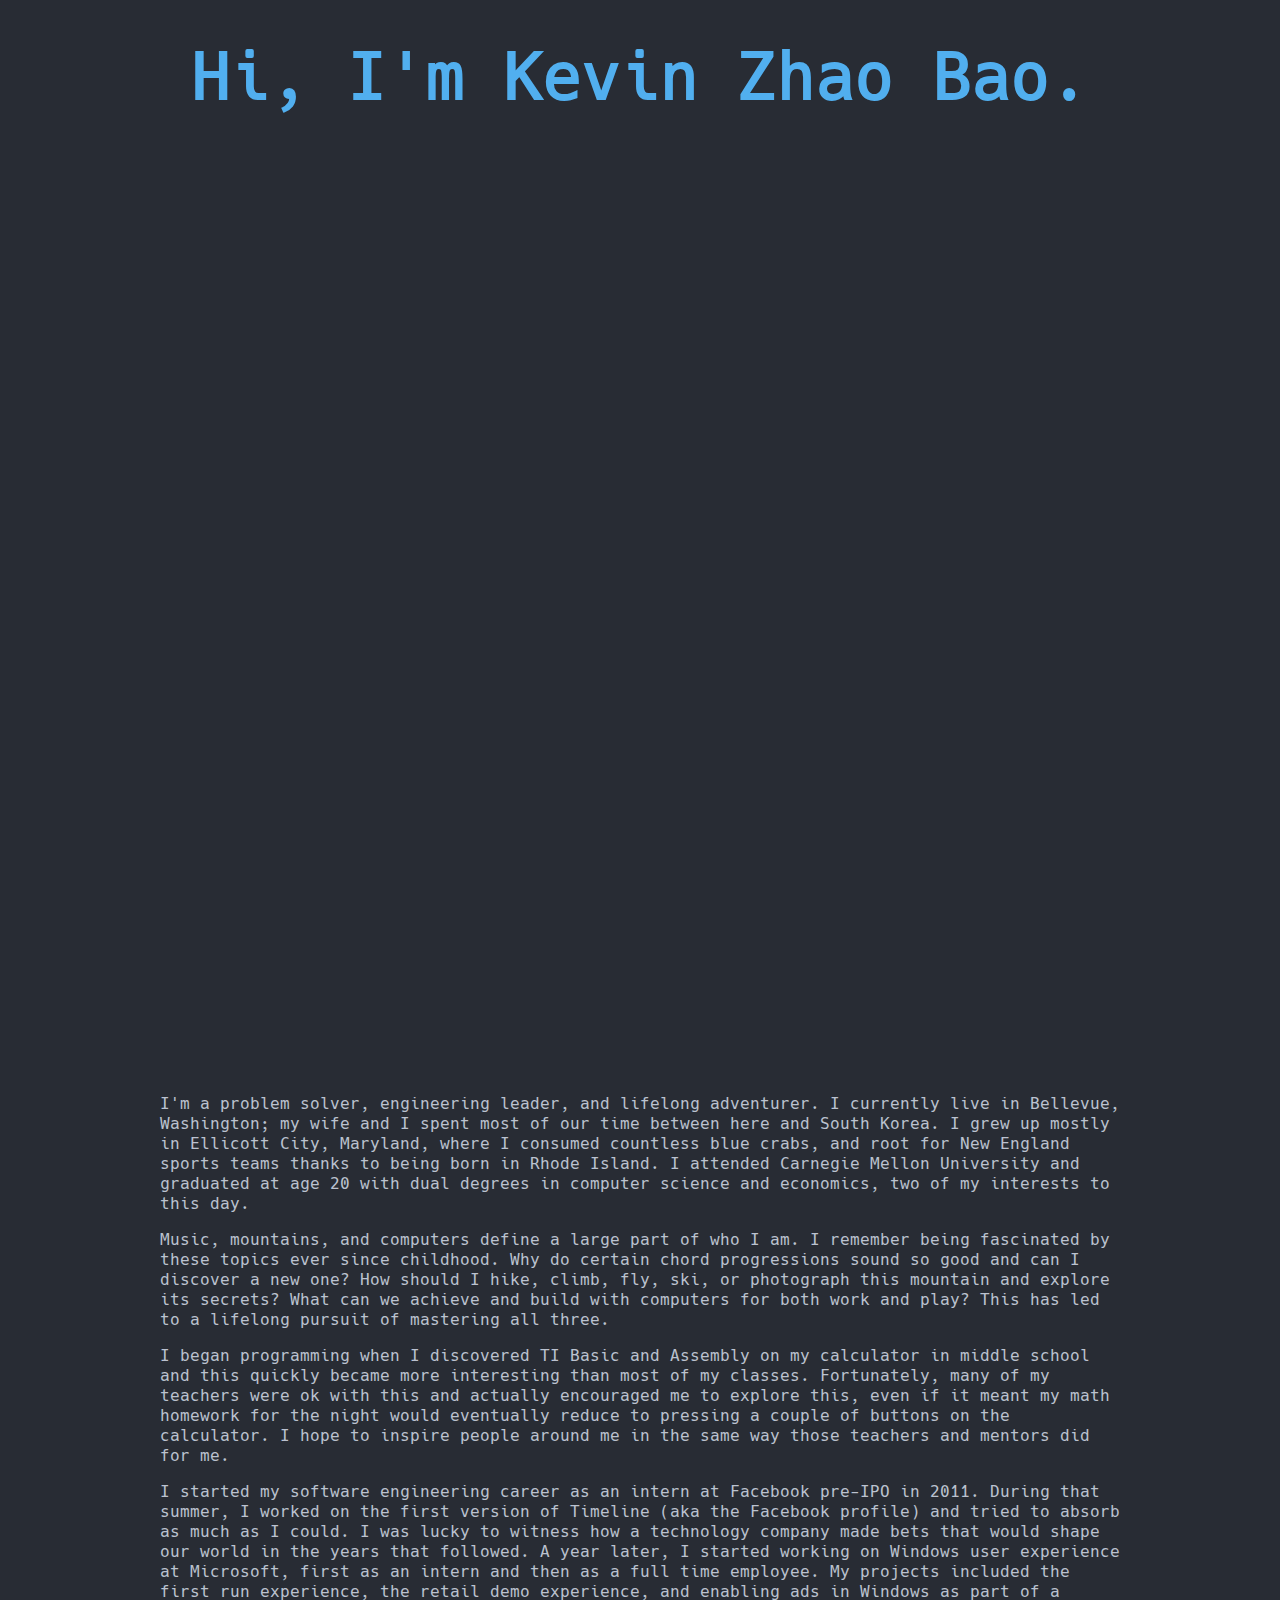
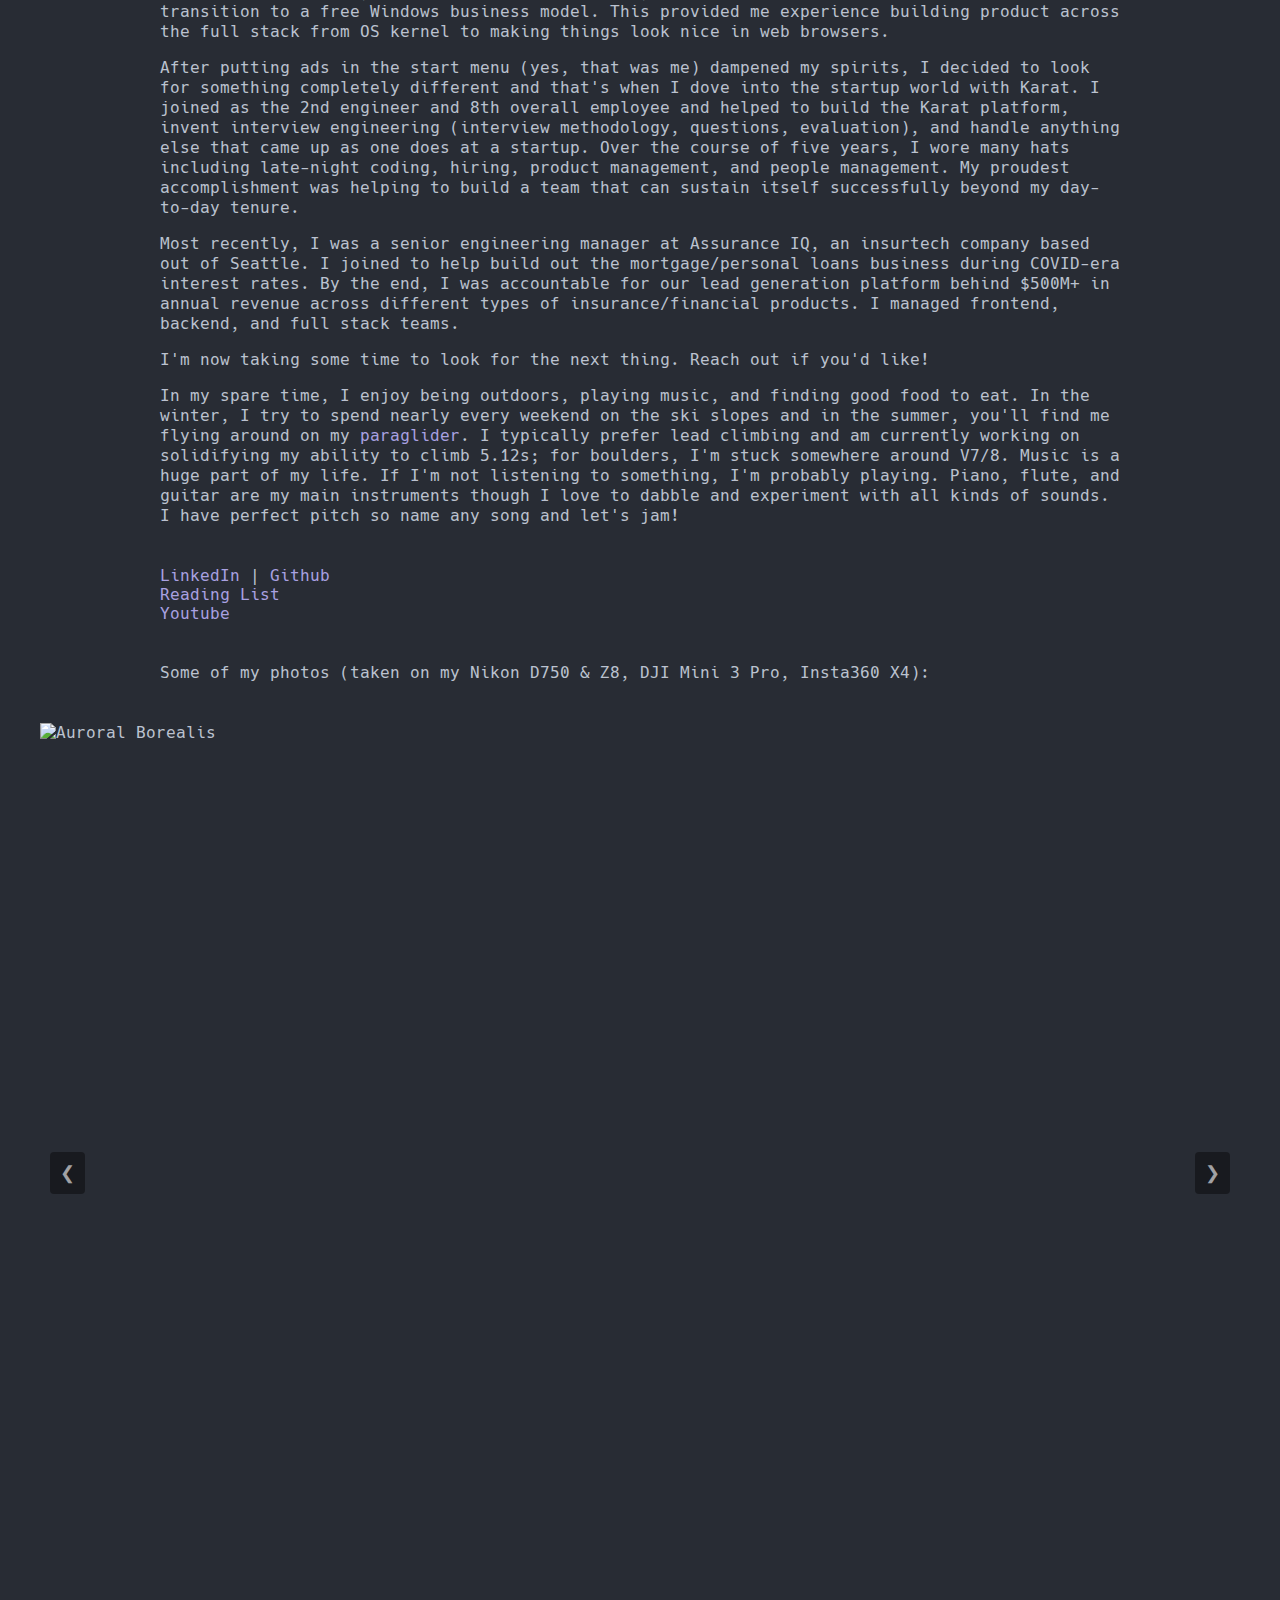
==== index.html @ e49f9e78 "Pannellum" ====
<!DOCTYPE HTML>
<html lang="en">
  <head>
    <meta charset="utf-8">
    <title>Kevin Bao</title>

    <meta name="viewport" content="width=device-width, initial-scale=1" />
    <meta name="description" content="The Internet home of Kevin Bao: Seattle-based problem solver, engineering leader, and lifelong adventurer" />

    <link rel="icon" type="img/ico" href="assets/piano.ico">
    <link rel="preload" href="stylesheets/hack.woff2" as="font" type="font/woff2" crossorigin>
    <link rel="stylesheet" href="stylesheets/base-min.css">

    <style>
      #panorama{border-radius:1%;display:block;margin:0 auto 40px;width:960px;height:960px;max-width:100%}
      @media (max-width:1280px){#panorama{width:900px;height:900px}}
      @media (max-width:1024px){#panorama{width:700px;height:700px}}
      @media (max-width:768px){#panorama{width:530px;height:530px}}
      @media (max-width:640px){#panorama{width:450px;height:450px}}
      .carousel-container{position:relative;overflow:hidden;max-width:1200px;margin:0 auto;aspect-ratio:4/3}
      .carousel{display:flex;transition:transform .5s ease-in-out;position:relative}
      .carousel-slide{min-width:100%;transition:opacity .5s ease-in-out,transform .5s ease-in-out;position:relative}
      .carousel-slide img{width:100%;display:block}
      .carousel-button{position:absolute;top:50%;transform:translateY(-50%);background-color:rgba(0,0,0,.4);color:rgba(256,256,256,0.6);border:none;border-radius:4px;box-sizing:border-box;padding:10px 10px;cursor:pointer;font-size:18px;z-index:10}
      @media(hover:hover){.carousel-button:hover{background-color:rgba(0,0,0,.8);color:rgba(256,256,256,1)}}
      .carousel-button.prev{left:10px}
      .carousel-button.next{right:10px}
      .carousel-slide{opacity:.5;transform:scale(.8)}.carousel-slide.active{opacity:1;transform:scale(1)}.carousel-slide.left,.carousel-slide.right{opacity:.7;transform:scale(.9)}
    </style>

    <link rel="stylesheet" href="https://cdn.jsdelivr.net/npm/pannellum@2.5.6/build/pannellum.css" />
    <script type="text/javascript" src="https://cdn.jsdelivr.net/npm/pannellum@2.5.6/build/pannellum.js"></script>

    <script async src="https://www.googletagmanager.com/gtag/js?id=G-7MPK0QFS3R"></script>
    <script>
     window.dataLayer = window.dataLayer || [];
     function gtag(){dataLayer.push(arguments);}
     gtag('js', new Date());

     gtag('config', 'G-7MPK0QFS3R');
    </script>
  </head>

  <body>
    <section class="main">
      <div>
        <h1>Hi, I'm Kevin Zhao Bao.</h1>

        <div id="panorama"></div>
        <script>
          pannellum.viewer('panorama', {
            "type": "equirectangular",
            "panorama": "https://assets.kevinbao.com/bridge_pano.avif",
            "autoLoad": true,
            "yaw": 160,
            "pitch": -35,
            "autoRotate": -2,
            "autoRotateInactivityDelay": 5000,
          });
        </script>
      </div>

      <div>
        <p>
          I'm a problem solver, engineering leader, and lifelong adventurer.
          I currently live in Bellevue, Washington; my wife and I spent most of our time between here and South Korea. I grew up mostly in Ellicott City, Maryland, where I consumed countless blue crabs, and root for New England sports teams thanks to being born in Rhode Island.
          I attended Carnegie Mellon University and graduated at age 20 with dual degrees in computer science and economics, two of my interests to this day.
        </p>

        <p>
          Music, mountains, and computers define a large part of who I am. I remember being fascinated by these topics ever since childhood.
          Why do certain chord progressions sound so good and can I discover a new one? How should I hike, climb, fly, ski, or photograph this mountain and explore its secrets? What can we achieve and build with computers for both work and play?
          This has led to a lifelong pursuit of mastering all three.
        </p>

        <p>
          I began programming when I discovered TI Basic and Assembly on my calculator in middle school and this quickly became more interesting than most of my classes. Fortunately, many of my teachers were ok with this and actually encouraged me to explore this, even if it meant my math homework for the night would eventually reduce to pressing a couple of buttons on the calculator.
          I hope to inspire people around me in the same way those teachers and mentors did for me.
        </p>

        <p>
          I started my software engineering career as an intern at Facebook pre-IPO in 2011. During that summer, I worked on the first version of Timeline (aka the Facebook profile) and tried to absorb as much as I could. I was lucky to witness how a technology company made bets that would shape our world in the years that followed.
          A year later, I started working on Windows user experience at Microsoft, first as an intern and then as a full time employee. My projects included the first run experience, the retail demo experience, and enabling ads in Windows as part of a transition to a free Windows business model. This provided me experience building product across the full stack from OS kernel to making things look nice in web browsers.
        </p>

        <p>
          After putting ads in the start menu (yes, that was me) dampened my spirits, I decided to look for something completely different and that's when I dove into the startup world with Karat. I joined as the 2nd engineer and 8th overall employee and helped to build the Karat platform, invent interview engineering (interview methodology, questions, evaluation), and handle anything else that came up as one does at a startup. Over the course of five years, I wore many hats including late-night coding, hiring, product management, and people management. My proudest accomplishment was helping to build a team that can sustain itself successfully beyond my day-to-day tenure.
        </p>

        <p>
          Most recently, I was a senior engineering manager at Assurance IQ, an insurtech company based out of Seattle. I joined to help build out the mortgage/personal loans business during COVID-era interest rates. By the end, I was accountable for our lead generation platform behind $500M+ in annual revenue across different types of insurance/financial products. I managed frontend, backend, and full stack teams.
        </p>

        <p>
          I'm now taking some time to look for the next thing. Reach out if you'd like!
        </p>

        <p>
          In my spare time, I enjoy being outdoors, playing music, and finding good food to eat.
          In the winter, I try to spend nearly every weekend on the ski slopes and in the summer, you'll find me flying around on my <a href="https://www.youtube.com/watch?v=jsnSWWotWR0">paraglider</a>.
          I typically prefer lead climbing and am currently working on solidifying my ability to climb 5.12s; for boulders, I'm stuck somewhere around V7/8.
          Music is a huge part of my life. If I'm not listening to something, I'm probably playing. Piano, flute, and guitar are my main instruments though I love to dabble and experiment with all kinds of sounds. I have perfect pitch so name any song and let's jam!
        </p>
      </div>

      <div>
        <a href="https://www.linkedin.com/in/kevin-bao-9125914b/">LinkedIn</a> |
        <a href="https://github.com/kzbao">Github</a>
        <br />
        <a href="reading">Reading List</a>
        <br />
        <a href="https://www.youtube.com/@baomandu">Youtube</a>
      </div>

      <div>
        <p>Some of my photos (taken on my Nikon D750 & Z8, DJI Mini 3 Pro, Insta360 X4):</p>
      </div>
    </section>

    <section id="photos">
      <div class="carousel-container">
        <div class="carousel">
          <div class="carousel-slide"><img src="https://assets.kevinbao.com/_0Z80454.avif" alt="Auroral Borealis" loading="lazy" /></div>
          <div class="carousel-slide"><img src="https://assets.kevinbao.com/_DSC9779.avif" alt="Chasing the stars" loading="lazy" /></div>
          <div class="carousel-slide"><img src="https://assets.kevinbao.com/DSC_1497.avif" alt="Black bear cub" loading="lazy" /></div>
          <div class="carousel-slide"><img src="https://assets.kevinbao.com/DSC_0391.avif" alt="Grizzly bear" loading="lazy" /></div>
          <div class="carousel-slide"><img src="https://assets.kevinbao.com/DJI_0928.avif" alt="Padar Island" loading="lazy" /></div>
          <div class="carousel-slide"><img src="https://assets.kevinbao.com/_DSC2577.avif" alt="Chain Lakes Loop" loading="lazy" /></div>
          <div class="carousel-slide"><img src="https://assets.kevinbao.com/_DSC1497.avif" alt="Lake Viviane" loading="lazy" /></div>
          <div class="carousel-slide"><img src="https://assets.kevinbao.com/_DSC3390.avif" alt="Mountain goats" loading="lazy" /></div>
          <div class="carousel-slide"><img src="https://assets.kevinbao.com/_DSC0706.avif" alt="Diamond Head" loading="lazy" /></div>
          <div class="carousel-slide"><img src="https://assets.kevinbao.com/_DSC7252.avif" alt="Total solar eclipse" loading="lazy" /></div>
          <div class="carousel-slide"><img src="https://assets.kevinbao.com/_DSC7572.avif" alt="Pantheon" loading="lazy" /></div>
          <div class="carousel-slide"><img src="https://assets.kevinbao.com/_DSC8700.avif" alt="Temple of Castor and Pollux" loading="lazy" /></div>
          <div class="carousel-slide"><img src="https://assets.kevinbao.com/_DSC3513.avif" alt="Tiger" loading="lazy" /></div>
          <div class="carousel-slide"><img src="https://assets.kevinbao.com/DJI_0649.avif" alt="Gothic Basin" loading="lazy" /></div>
          <div class="carousel-slide"><img src="https://assets.kevinbao.com/IMG_8289.avif" alt="Thunderbirds" loading="lazy" /></div>
          <div class="carousel-slide"><img src="https://assets.kevinbao.com/_DSC2159.avif" alt="Teton Crest Trail" loading="lazy" /></div>
          <div class="carousel-slide"><img src="https://assets.kevinbao.com/_DSC2343.avif" alt="Teton Range" loading="lazy" /></div>
          <div class="carousel-slide"><img src="https://assets.kevinbao.com/_DSC5571.avif" alt="Kiyomizu-dera" loading="lazy" /></div>
          <div class="carousel-slide"><img src="https://assets.kevinbao.com/_DSC6004.avif" alt="Arashiyama Bamboo Forest" loading="lazy" /></div>
          <div class="carousel-slide"><img src="https://assets.kevinbao.com/DJI_0286.avif" alt="Jigokudani" loading="lazy" /></div>
          <div class="carousel-slide"><img src="https://assets.kevinbao.com/IMG_2249.avif" alt="Sunset" loading="lazy" /></div>
          <div class="carousel-slide"><img src="https://assets.kevinbao.com/_DSC5963.avif" alt="Big Sur" loading="lazy" /></div>
          <div class="carousel-slide"><img src="https://assets.kevinbao.com/_DSC5059.avif" alt="Denali" loading="lazy" /></div>
          <div class="carousel-slide"><img src="https://assets.kevinbao.com/_DSC3980.avif" alt="Mt. Adams" loading="lazy" /></div>
          <div class="carousel-slide"><img src="https://assets.kevinbao.com/DSC02098.avif" alt="Wonderland Trail" loading="lazy" /></div>
          <div class="carousel-slide"><img src="https://assets.kevinbao.com/DSC_0363.avif" alt="Seattle" loading="lazy" /></div>
        </div>
        <button class="carousel-button prev" onclick="moveSlide(-1)">&#10094;</button>
        <button class="carousel-button next" onclick="moveSlide(1)">&#10095;</button>
      </div>

      <script>
       const carousel = document.querySelector('.carousel');
       const slides = document.querySelectorAll('.carousel-slide');
       const totalSlides = slides.length;
       let currentSlide = 0;

       function moveSlide(direction) {
         currentSlide = (currentSlide + direction + totalSlides) % totalSlides;

         slides.forEach((slide, index) => {
           slide.classList.remove('active', 'left', 'right');

           if (index === currentSlide) {
             slide.classList.add('active');
           } else if (index === (currentSlide - 1 + totalSlides) % totalSlides) {
             slide.classList.add('left');
           } else if (index === (currentSlide + 1) % totalSlides) {
             slide.classList.add('right');
           }
         });

         carousel.style.transform = `translateX(-${currentSlide * 100}%)`;
       }

       document.addEventListener('DOMContentLoaded', () => {
         moveSlide(0);
       });
      </script>
    </section>
  </body>
</html>
---- stylesheets/base-min.css ----
.main>div,h1{margin-bottom:40px}@font-face{font-family:Hack;src:url('hack.woff2') format('woff2');font-display:swap}body{background-color:#282c34;color:#bbc2cf;font-family:Hack,monospace}.main{margin:40px auto;max-width:960px;padding:0 10px}h1{color:#51afef;font-size:4em;margin-top:0;text-align:center}h2{color:#7bc275;font-size:2em}p{line-height:1.25em;margin-bottom:10px}a{color:#a9a1e1;text-decoration:none}img{object-fit:contain;max-width:100%;max-height:100%}
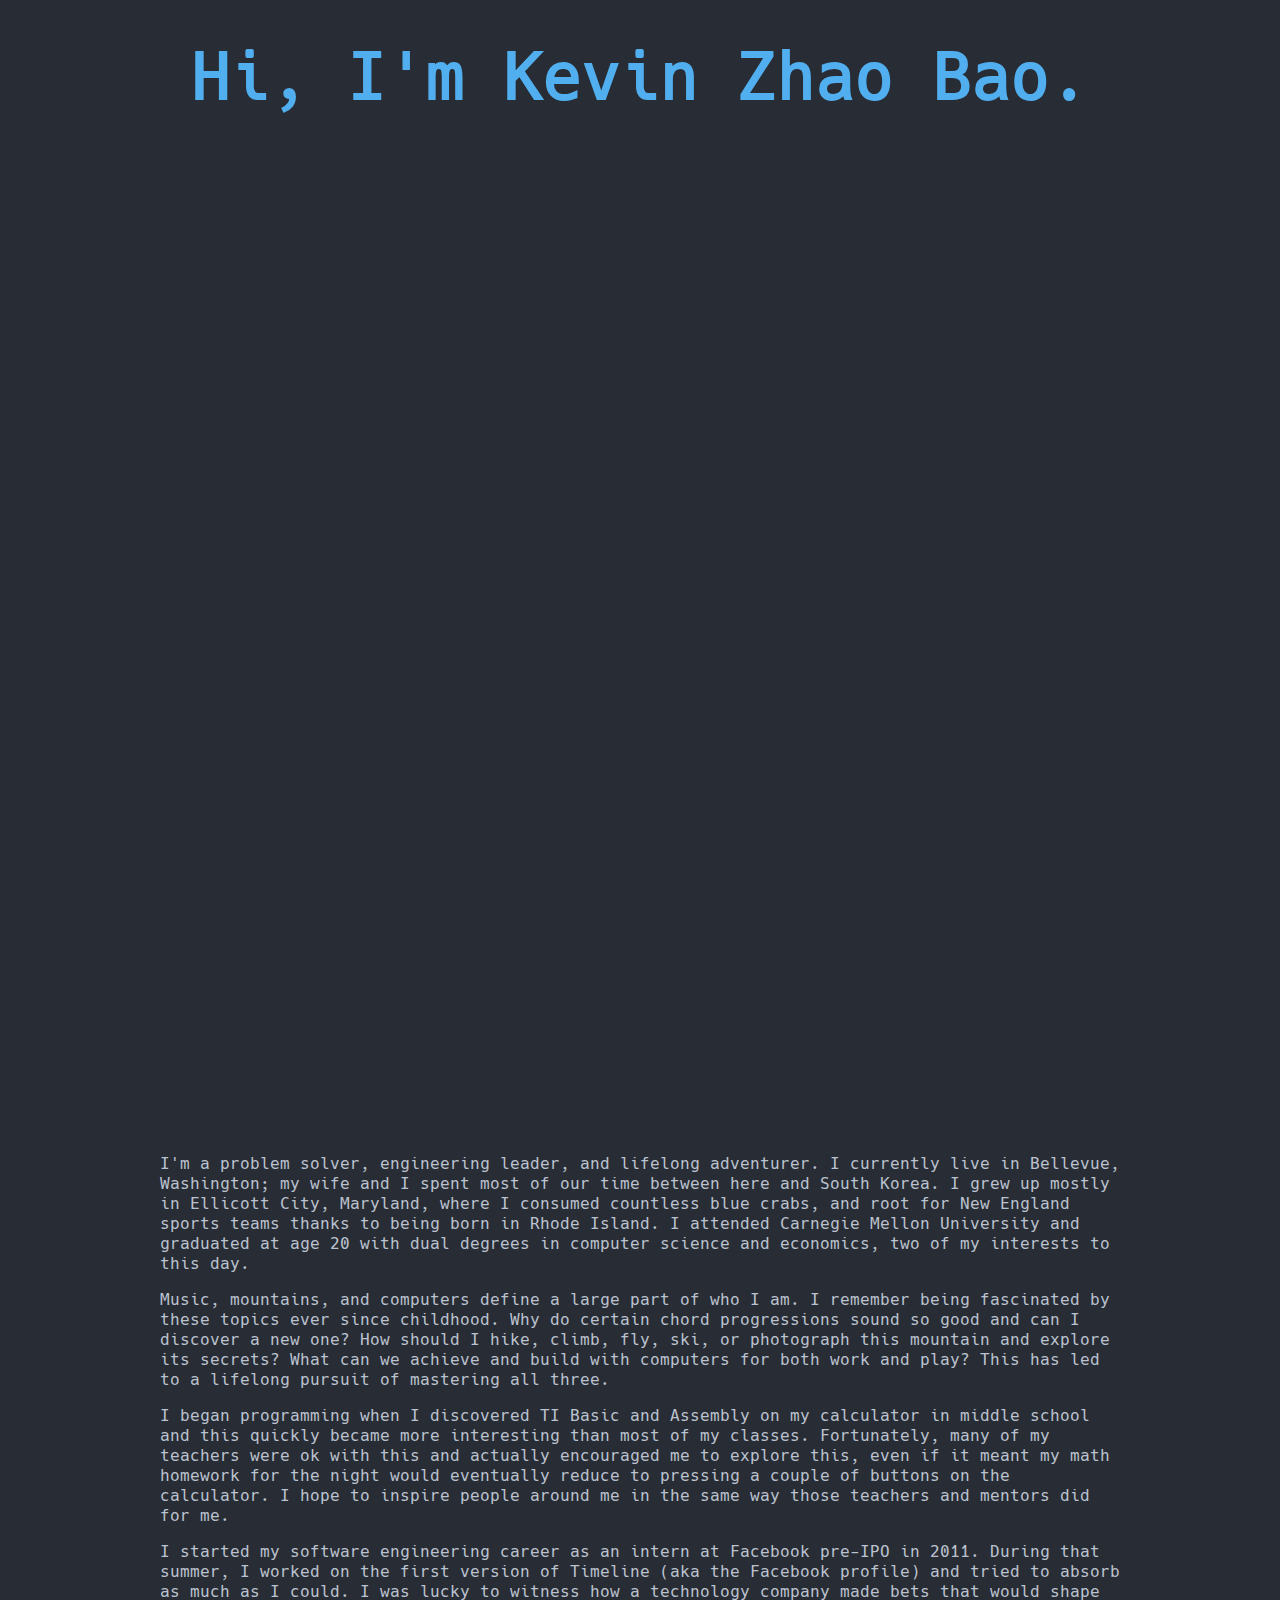
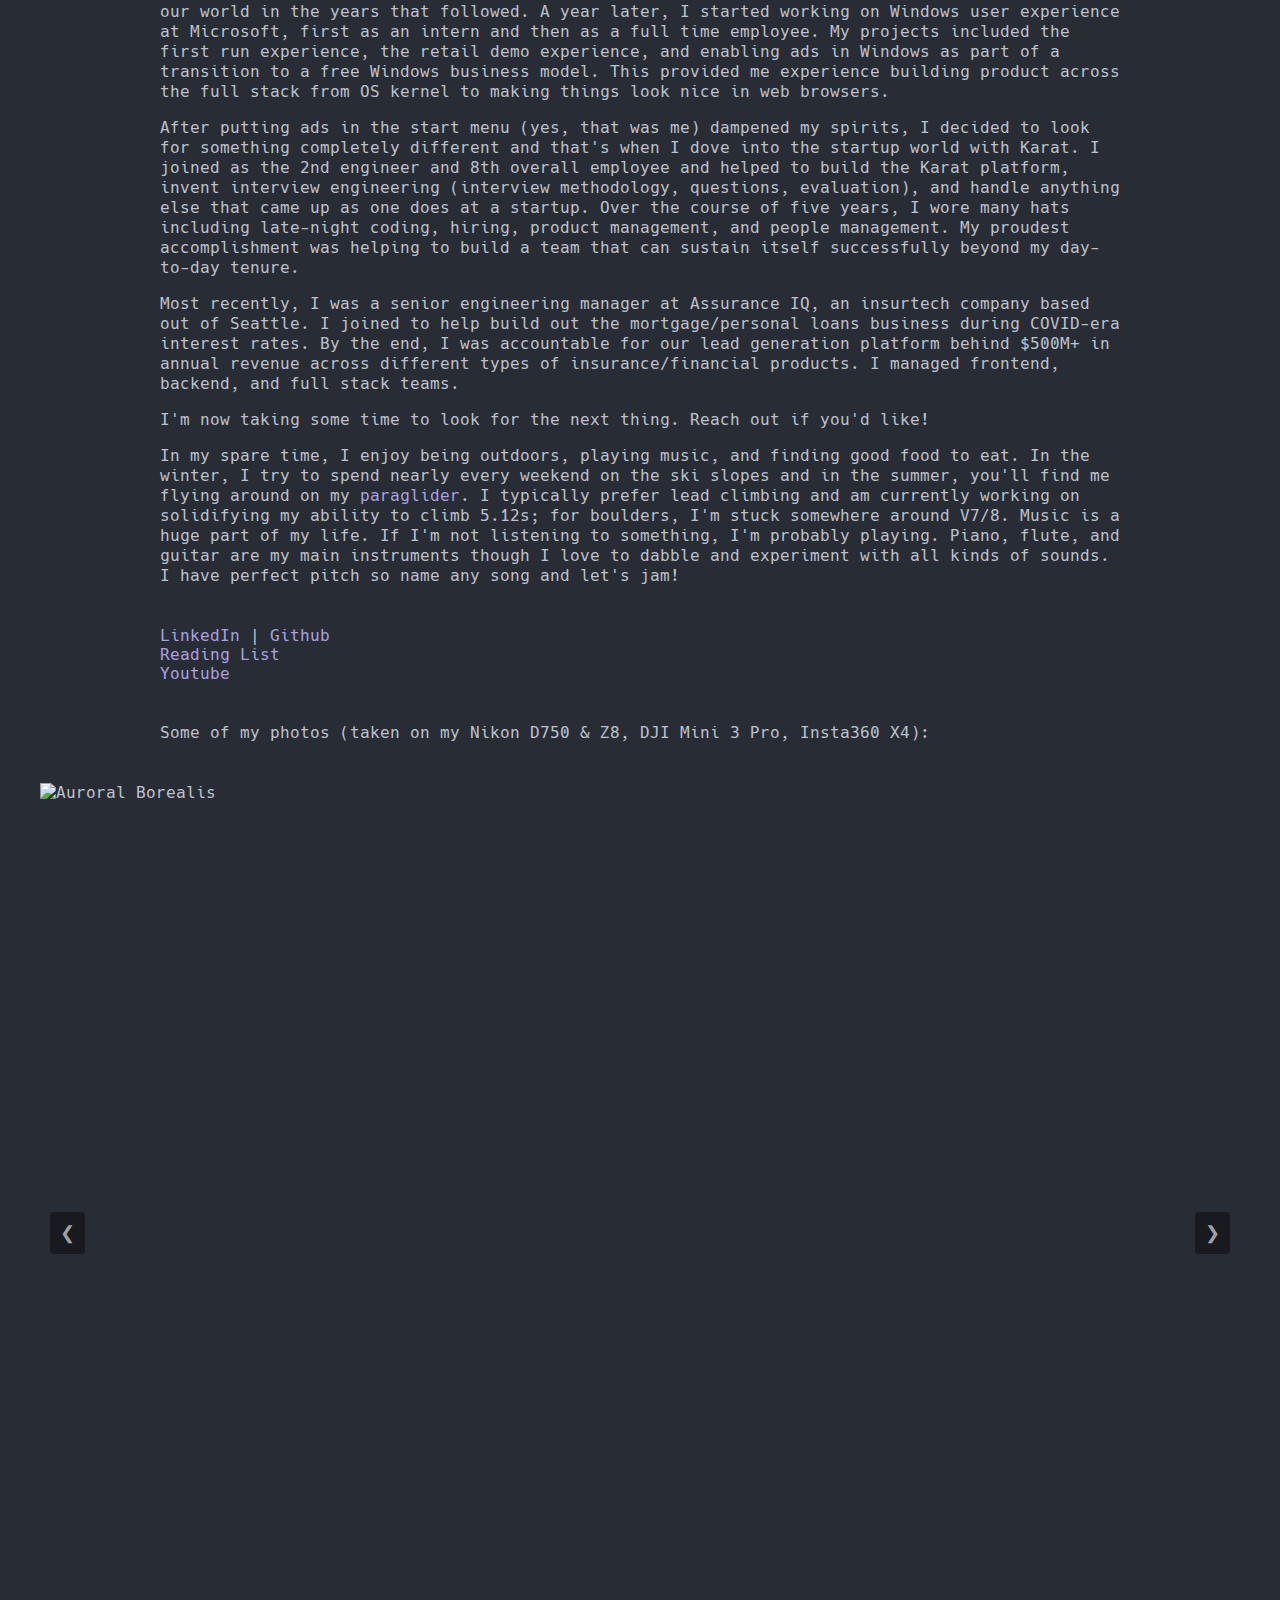
==== commit 96e8f615: "aspect-ratio" ====
--- a/index.html
+++ b/index.html
@@ -9,14 +9,10 @@
 
     <link rel="icon" type="img/ico" href="assets/piano.ico">
     <link rel="preload" href="stylesheets/hack.woff2" as="font" type="font/woff2" crossorigin>
-    <link rel="stylesheet" href="stylesheets/base-min.css">
+    <link rel="stylesheet" href="stylesheets/base.css">
 
     <style>
-      #panorama{border-radius:1%;display:block;margin:0 auto 40px;width:960px;height:960px;max-width:100%}
-      @media (max-width:1280px){#panorama{width:900px;height:900px}}
-      @media (max-width:1024px){#panorama{width:700px;height:700px}}
-      @media (max-width:768px){#panorama{width:530px;height:530px}}
-      @media (max-width:640px){#panorama{width:450px;height:450px}}
+      #panorama{border-radius:1%;display:block;margin:0 auto 40px;width:100%;aspect-ratio:1;}
       .carousel-container{position:relative;overflow:hidden;max-width:1200px;margin:0 auto;aspect-ratio:4/3}
       .carousel{display:flex;transition:transform .5s ease-in-out;position:relative}
       .carousel-slide{min-width:100%;transition:opacity .5s ease-in-out,transform .5s ease-in-out;position:relative}
--- a/stylesheets/base.css
+++ b/stylesheets/base.css
@@ -0,0 +1,56 @@
+@font-face {
+  font-family: 'Hack';
+  src: url('hack.woff2') format('woff2');
+  font-display: swap;
+}
+
+body {
+  background-color: #282c34;
+  color: #bbc2cf;
+  font-family: 'Hack', monospace;
+}
+
+.main {
+  margin: 40px auto;
+  max-width: 960px;
+  padding: 0 10px;
+}
+
+.main > div {
+  margin-bottom: 40px;
+}
+
+h1 {
+  color: #51afef;
+  font-size: 4em;
+  margin-bottom: 40px;
+  margin-top: 0;
+  text-align: center;
+}
+
+@media (max-width: 640px) {
+  h1 {
+    font-size: 3em;
+  }
+}
+
+h2 {
+  color: #7bc275;
+  font-size: 2em;
+}
+
+p {
+  line-height: 1.25em;
+  margin-bottom: 10px;
+}
+
+a {
+  color: #a9a1e1;
+  text-decoration: none;
+}
+
+img {
+  object-fit: contain;
+  max-width: 100%;
+  max-height: 100%;
+}
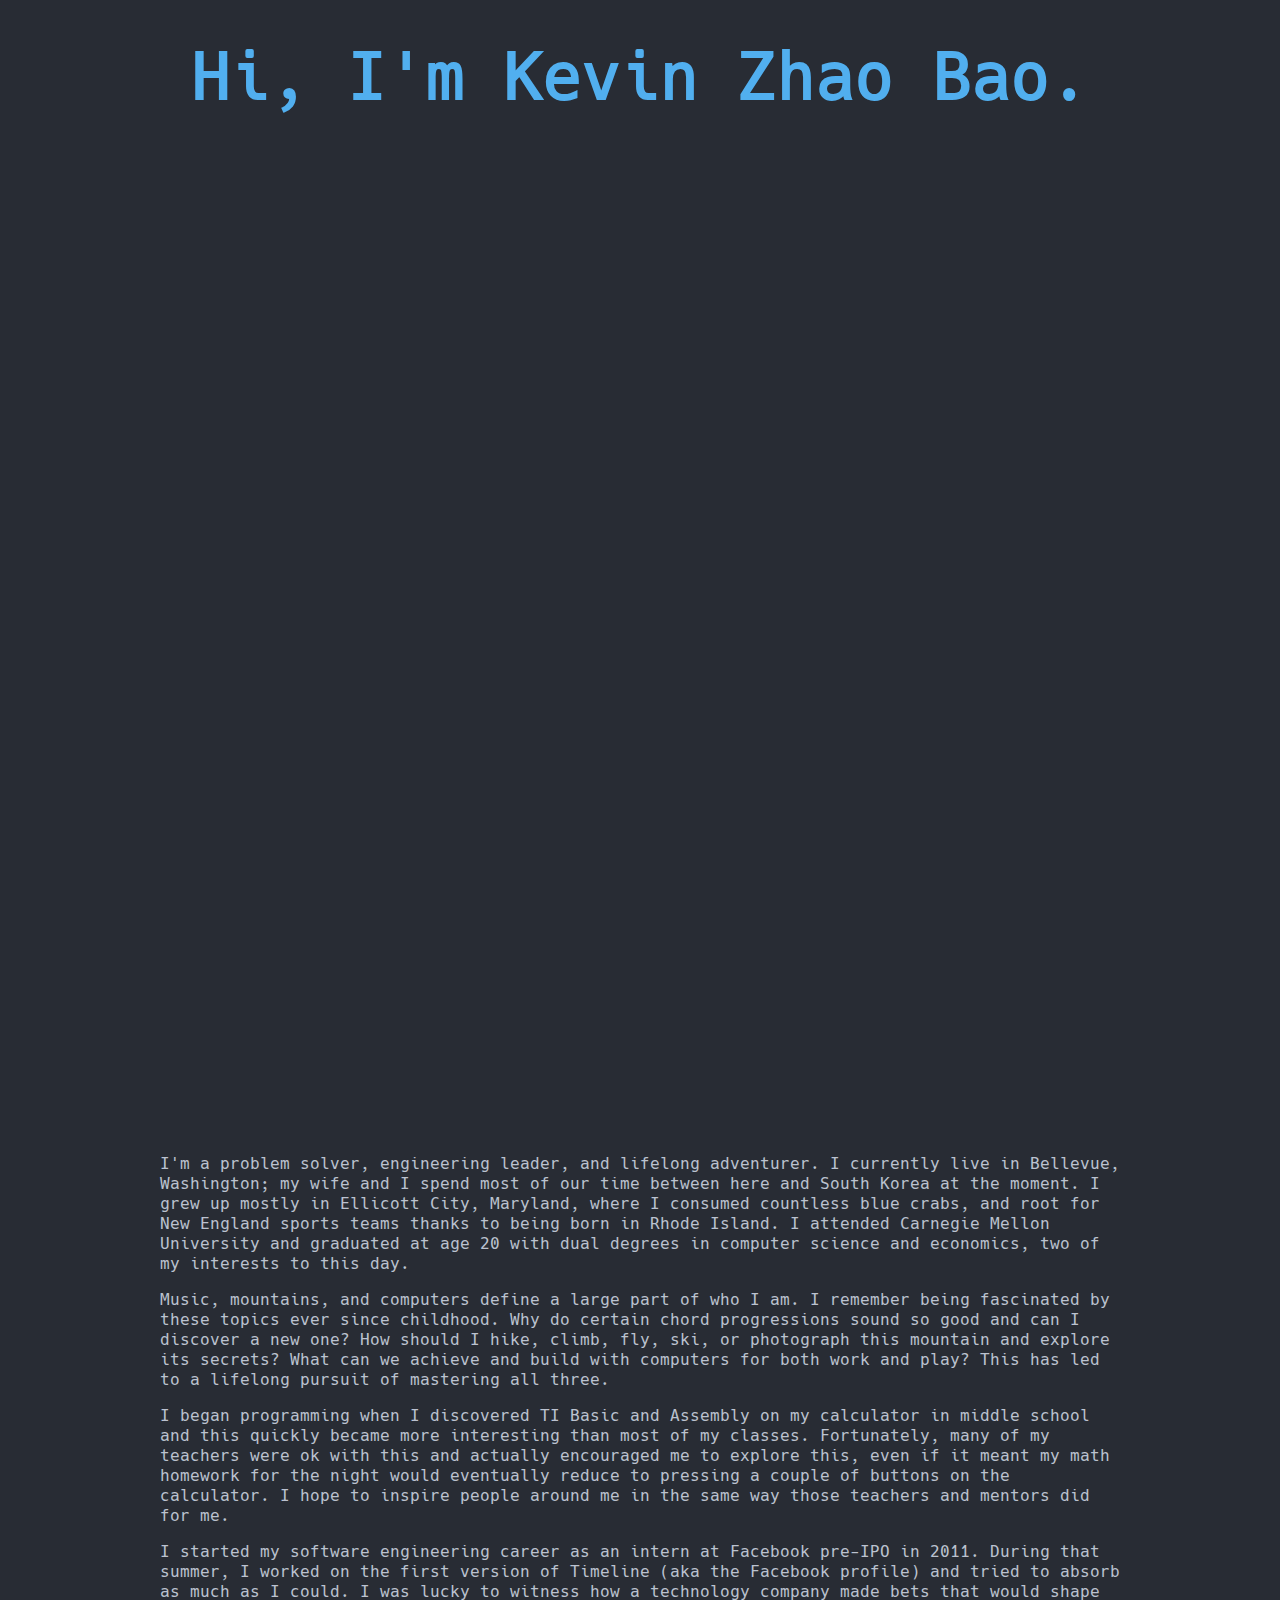
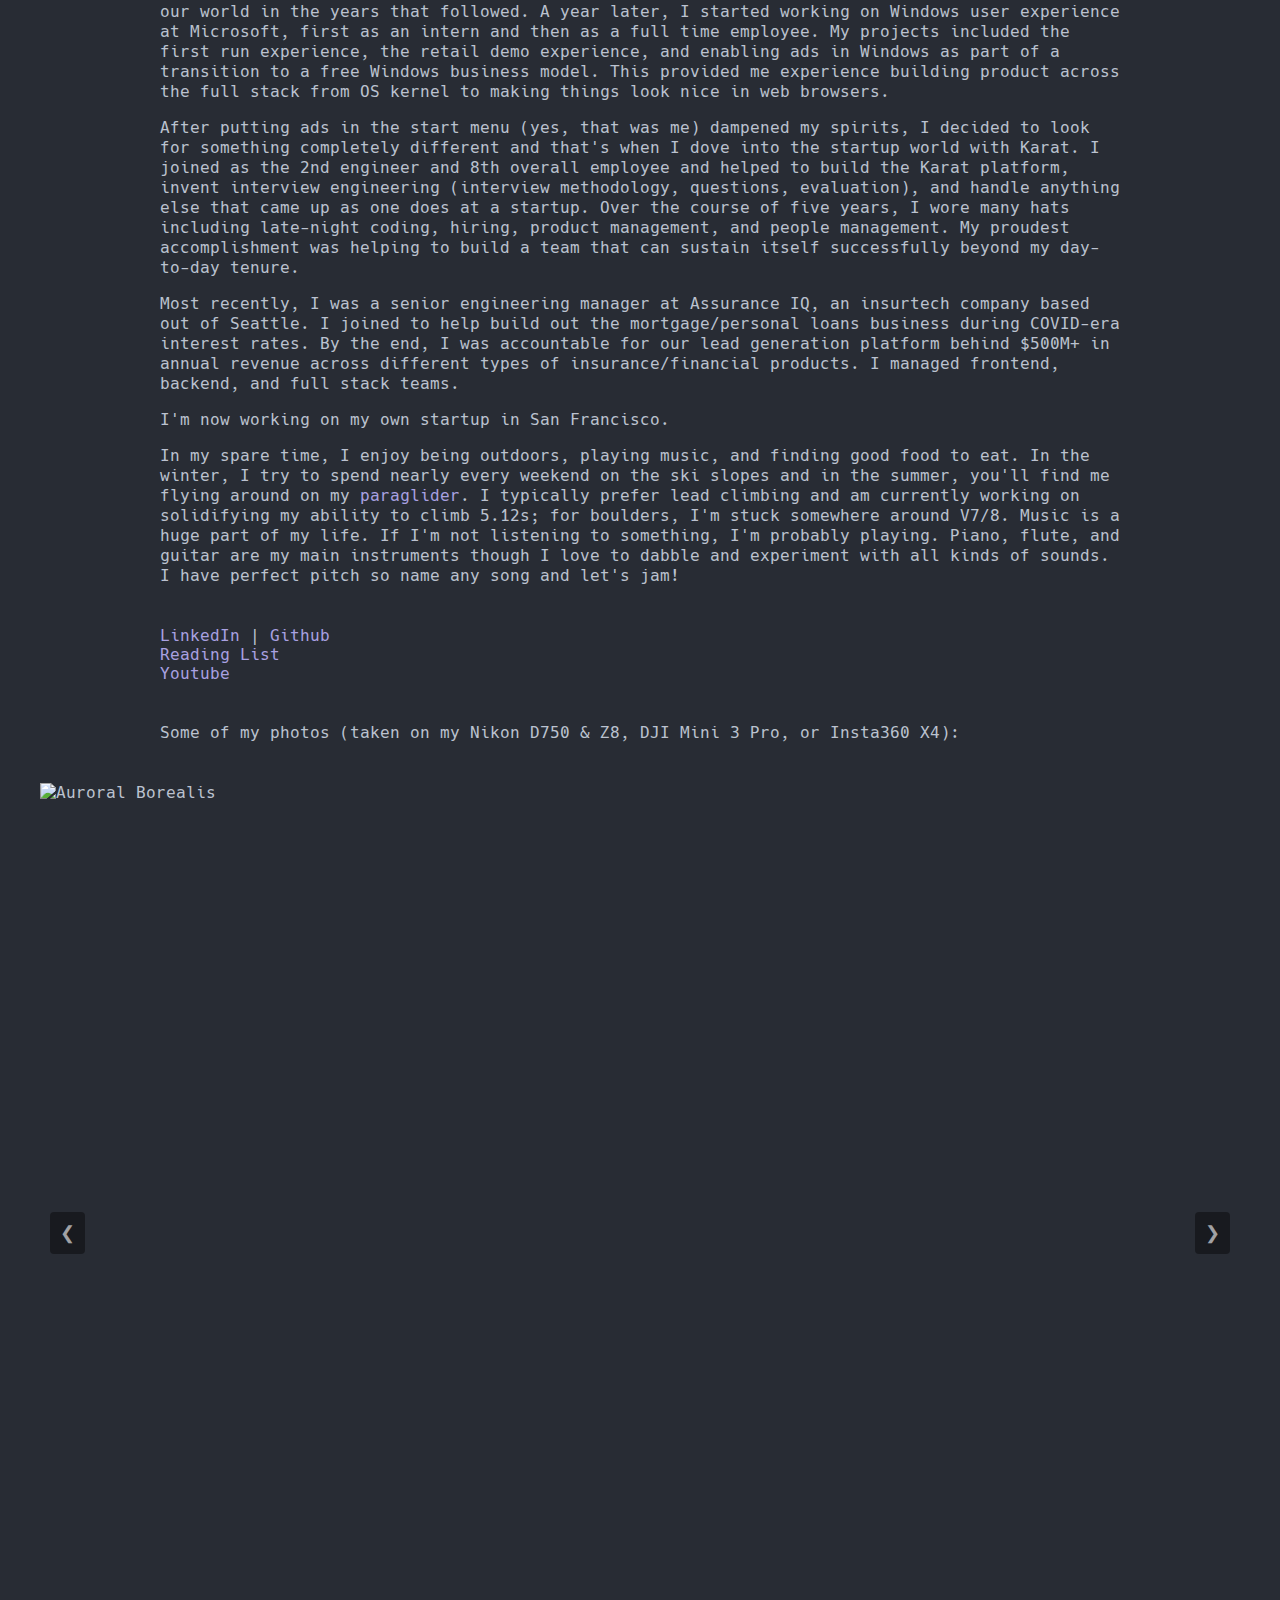
==== commit 83d7e3fc: "Updated bio" ====
--- a/index.html
+++ b/index.html
@@ -59,7 +59,7 @@
       <div>
         <p>
           I'm a problem solver, engineering leader, and lifelong adventurer.
-          I currently live in Bellevue, Washington; my wife and I spent most of our time between here and South Korea. I grew up mostly in Ellicott City, Maryland, where I consumed countless blue crabs, and root for New England sports teams thanks to being born in Rhode Island.
+          I currently live in Bellevue, Washington; my wife and I spend most of our time between here and South Korea at the moment. I grew up mostly in Ellicott City, Maryland, where I consumed countless blue crabs, and root for New England sports teams thanks to being born in Rhode Island.
           I attended Carnegie Mellon University and graduated at age 20 with dual degrees in computer science and economics, two of my interests to this day.
         </p>
 
@@ -88,7 +88,7 @@
         </p>
 
         <p>
-          I'm now taking some time to look for the next thing. Reach out if you'd like!
+          I'm now working on my own startup in San Francisco.
         </p>
 
         <p>
@@ -109,7 +109,7 @@
       </div>
 
       <div>
-        <p>Some of my photos (taken on my Nikon D750 & Z8, DJI Mini 3 Pro, Insta360 X4):</p>
+        <p>Some of my photos (taken on my Nikon D750 & Z8, DJI Mini 3 Pro, or Insta360 X4):</p>
       </div>
     </section>
 
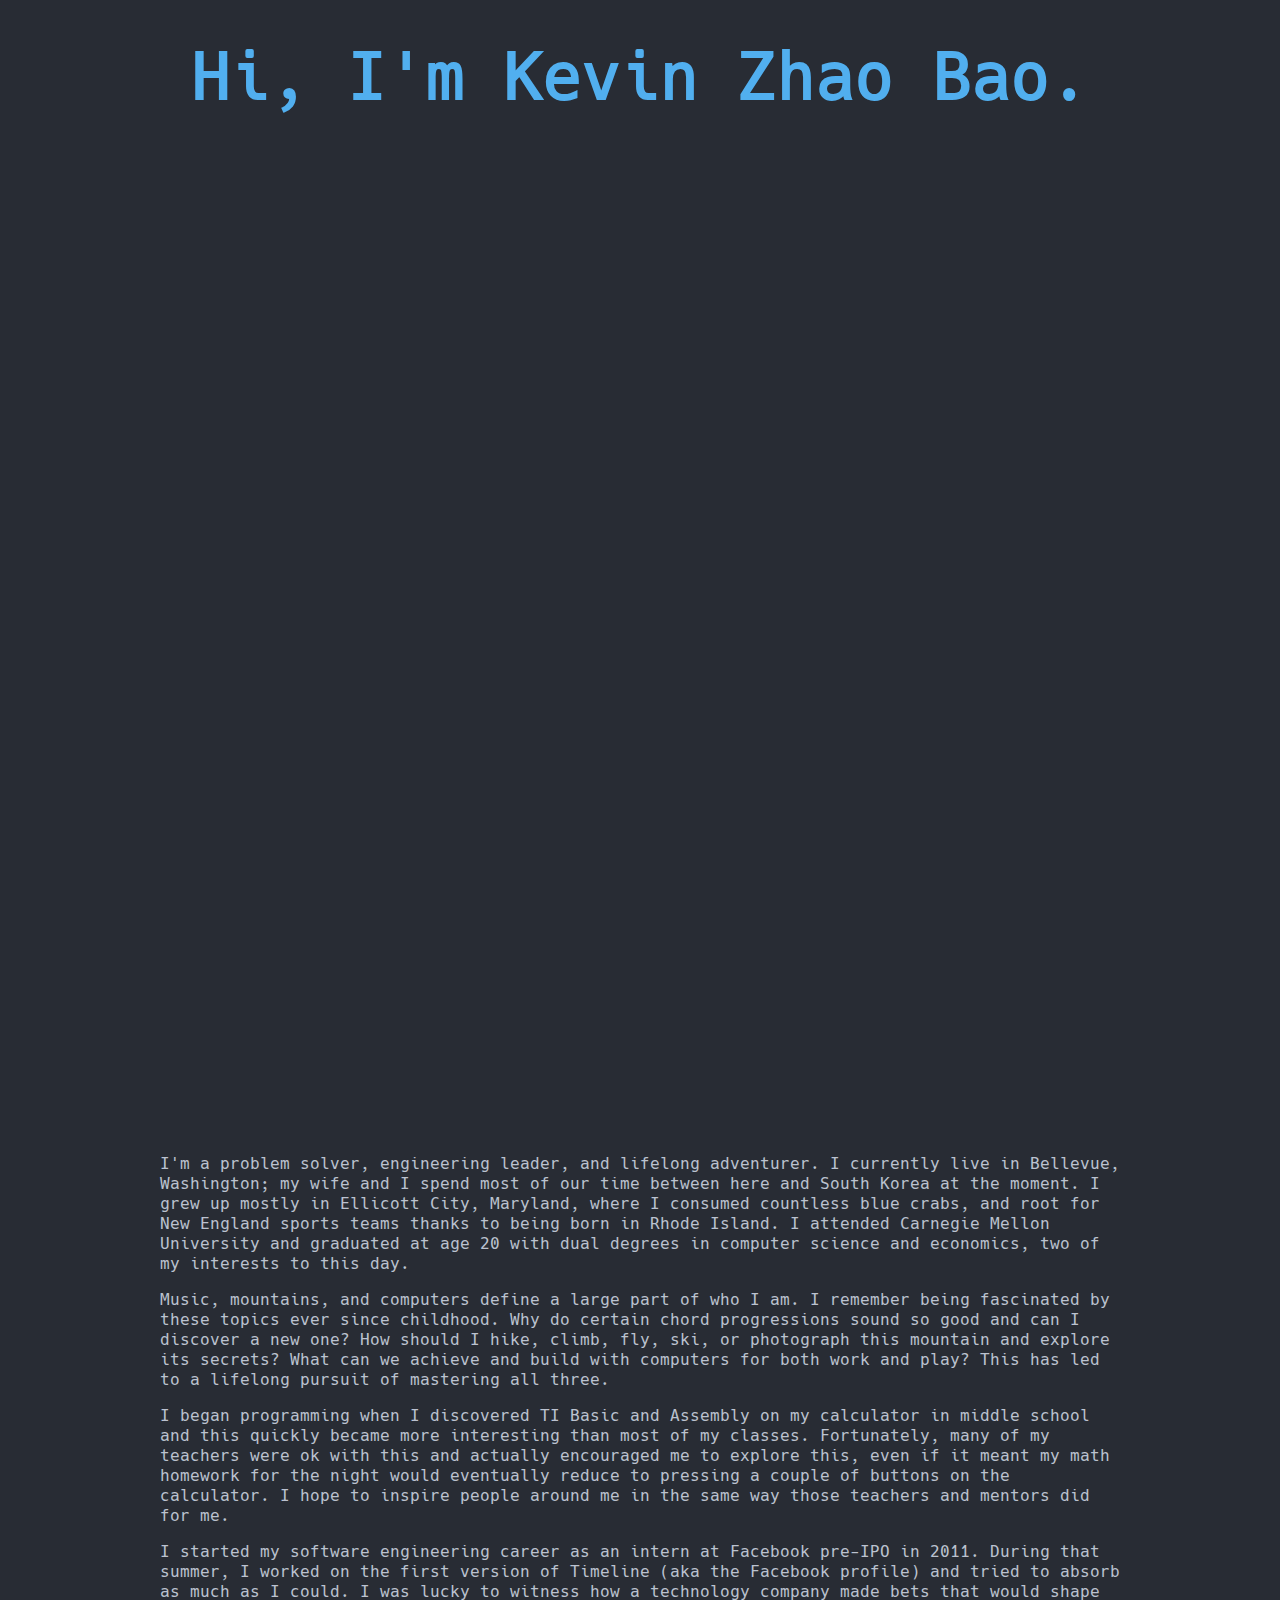
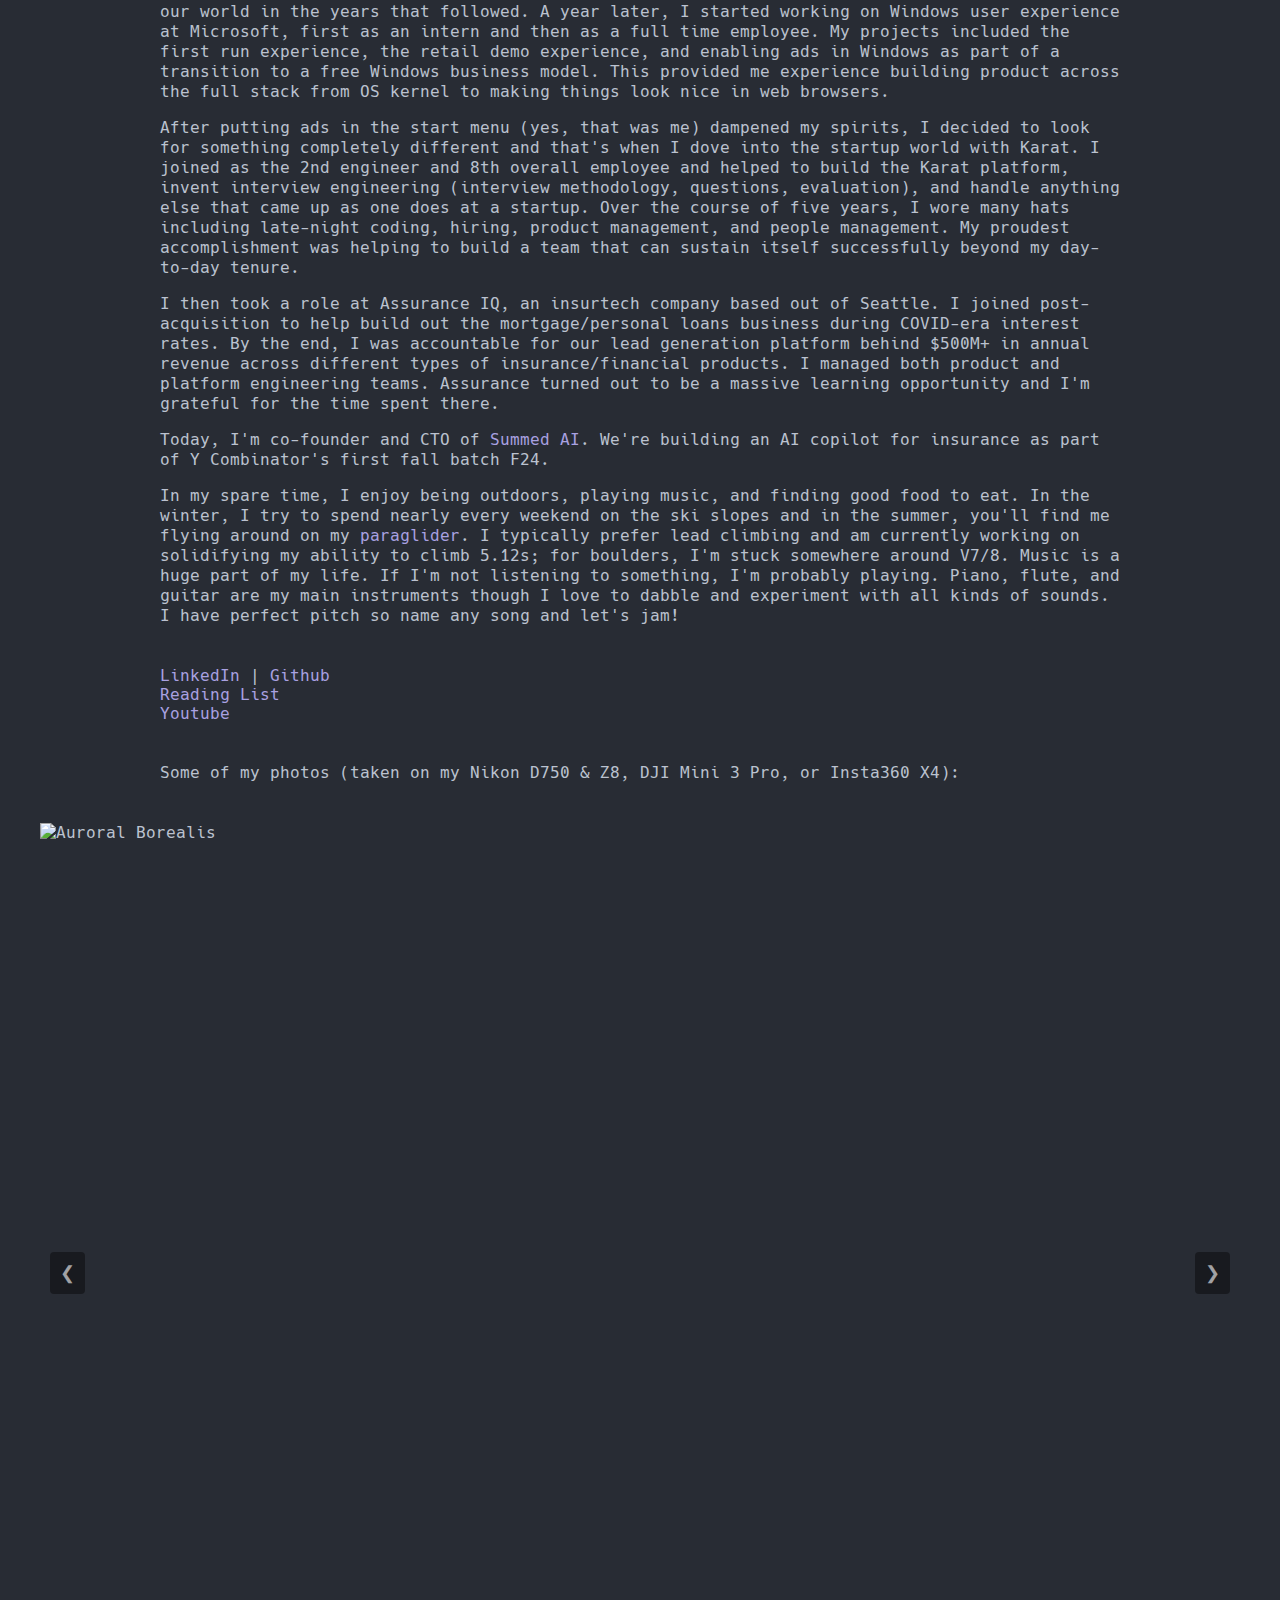
==== commit 20751e25: "Updated bio mid-YC" ====
--- a/index.html
+++ b/index.html
@@ -84,11 +84,11 @@
         </p>
 
         <p>
-          Most recently, I was a senior engineering manager at Assurance IQ, an insurtech company based out of Seattle. I joined to help build out the mortgage/personal loans business during COVID-era interest rates. By the end, I was accountable for our lead generation platform behind $500M+ in annual revenue across different types of insurance/financial products. I managed frontend, backend, and full stack teams.
+          I then took a role at Assurance IQ, an insurtech company based out of Seattle. I joined post-acquisition to help build out the mortgage/personal loans business during COVID-era interest rates. By the end, I was accountable for our lead generation platform behind $500M+ in annual revenue across different types of insurance/financial products. I managed both product and platform engineering teams. Assurance turned out to be a massive learning opportunity and I'm grateful for the time spent there.
         </p>
 
         <p>
-          I'm now working on my own startup in San Francisco.
+          Today, I'm co-founder and CTO of <a href="https://www.summed.ai">Summed AI</a>. We're building an AI copilot for insurance as part of Y Combinator's first fall batch F24.
         </p>
 
         <p>
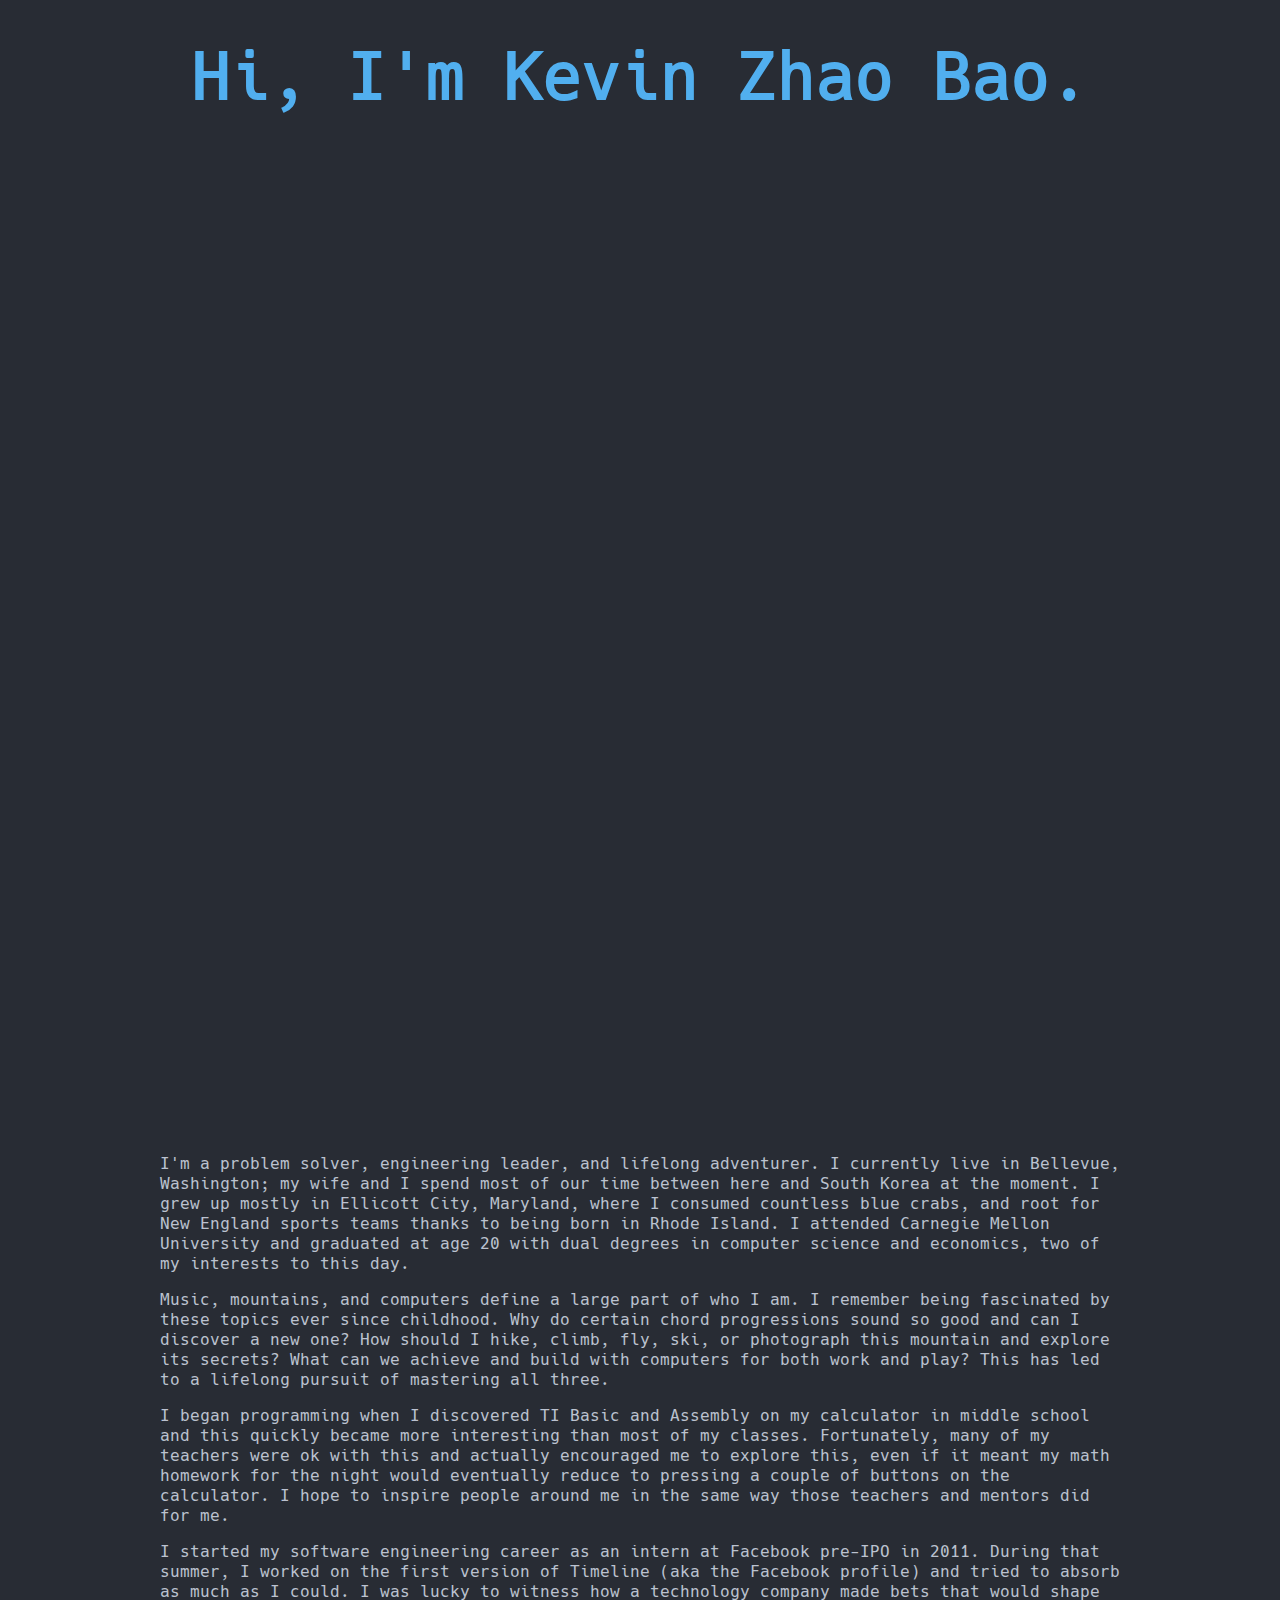
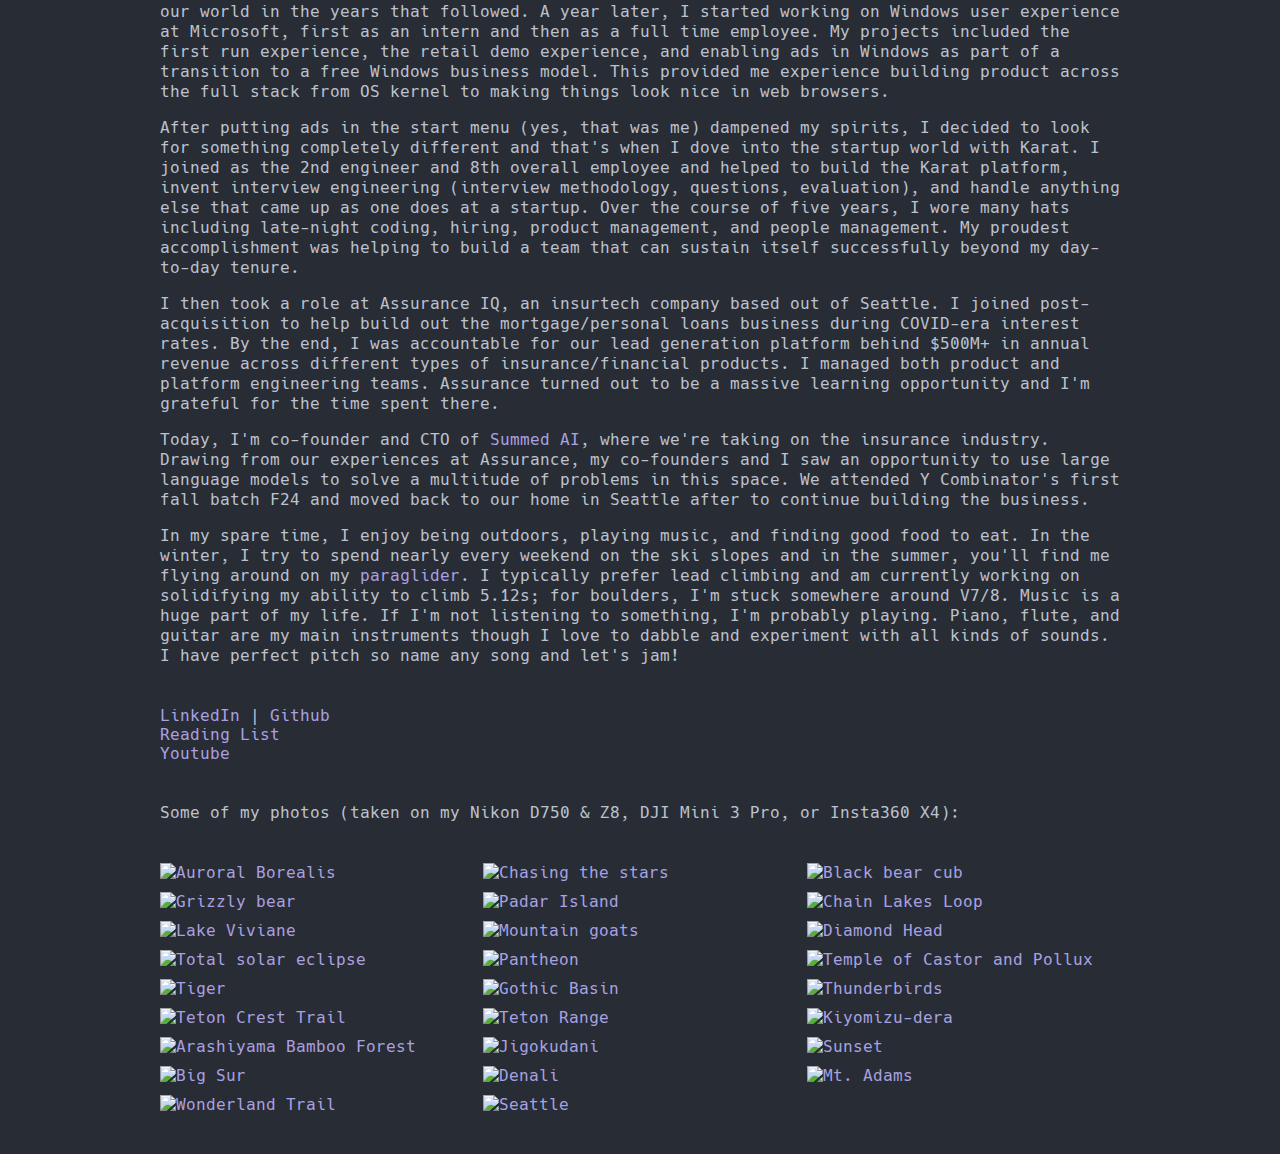
==== commit f5e68a0b: "Lightbox, updated bio" ====
--- a/index.html
+++ b/index.html
@@ -10,19 +10,6 @@
     <link rel="icon" type="img/ico" href="assets/piano.ico">
     <link rel="preload" href="stylesheets/hack.woff2" as="font" type="font/woff2" crossorigin>
     <link rel="stylesheet" href="stylesheets/base.css">
-
-    <style>
-      #panorama{border-radius:1%;display:block;margin:0 auto 40px;width:100%;aspect-ratio:1;}
-      .carousel-container{position:relative;overflow:hidden;max-width:1200px;margin:0 auto;aspect-ratio:4/3}
-      .carousel{display:flex;transition:transform .5s ease-in-out;position:relative}
-      .carousel-slide{min-width:100%;transition:opacity .5s ease-in-out,transform .5s ease-in-out;position:relative}
-      .carousel-slide img{width:100%;display:block}
-      .carousel-button{position:absolute;top:50%;transform:translateY(-50%);background-color:rgba(0,0,0,.4);color:rgba(256,256,256,0.6);border:none;border-radius:4px;box-sizing:border-box;padding:10px 10px;cursor:pointer;font-size:18px;z-index:10}
-      @media(hover:hover){.carousel-button:hover{background-color:rgba(0,0,0,.8);color:rgba(256,256,256,1)}}
-      .carousel-button.prev{left:10px}
-      .carousel-button.next{right:10px}
-      .carousel-slide{opacity:.5;transform:scale(.8)}.carousel-slide.active{opacity:1;transform:scale(1)}.carousel-slide.left,.carousel-slide.right{opacity:.7;transform:scale(.9)}
-    </style>
 
     <link rel="stylesheet" href="https://cdn.jsdelivr.net/npm/pannellum@2.5.6/build/pannellum.css" />
     <script type="text/javascript" src="https://cdn.jsdelivr.net/npm/pannellum@2.5.6/build/pannellum.js"></script>
@@ -38,11 +25,11 @@
   </head>
 
   <body>
-    <section class="main">
+    <main>
       <div>
         <h1>Hi, I'm Kevin Zhao Bao.</h1>
 
-        <div id="panorama"></div>
+        <div id="panorama" style="border-radius: 1%; display: block; margin: 0 auto 40px; width: 100%; aspect-ratio: 1;"></div>
         <script>
           pannellum.viewer('panorama', {
             "type": "equirectangular",
@@ -88,7 +75,7 @@
         </p>
 
         <p>
-          Today, I'm co-founder and CTO of <a href="https://www.summed.ai">Summed AI</a>. We're building an AI copilot for insurance as part of Y Combinator's first fall batch F24.
+          Today, I'm co-founder and CTO of <a href="https://www.summed.ai">Summed AI</a>, where we're taking on the insurance industry. Drawing from our experiences at Assurance, my co-founders and I saw an opportunity to use large language models to solve a multitude of problems in this space. We attended Y Combinator's first fall batch F24 and moved back to our home in Seattle after to continue building the business.
         </p>
 
         <p>
@@ -111,70 +98,89 @@
       <div>
         <p>Some of my photos (taken on my Nikon D750 & Z8, DJI Mini 3 Pro, or Insta360 X4):</p>
       </div>
-    </section>
 
-    <section id="photos">
-      <div class="carousel-container">
-        <div class="carousel">
-          <div class="carousel-slide"><img src="https://assets.kevinbao.com/_0Z80454.avif" alt="Auroral Borealis" loading="lazy" /></div>
-          <div class="carousel-slide"><img src="https://assets.kevinbao.com/_DSC9779.avif" alt="Chasing the stars" loading="lazy" /></div>
-          <div class="carousel-slide"><img src="https://assets.kevinbao.com/DSC_1497.avif" alt="Black bear cub" loading="lazy" /></div>
-          <div class="carousel-slide"><img src="https://assets.kevinbao.com/DSC_0391.avif" alt="Grizzly bear" loading="lazy" /></div>
-          <div class="carousel-slide"><img src="https://assets.kevinbao.com/DJI_0928.avif" alt="Padar Island" loading="lazy" /></div>
-          <div class="carousel-slide"><img src="https://assets.kevinbao.com/_DSC2577.avif" alt="Chain Lakes Loop" loading="lazy" /></div>
-          <div class="carousel-slide"><img src="https://assets.kevinbao.com/_DSC1497.avif" alt="Lake Viviane" loading="lazy" /></div>
-          <div class="carousel-slide"><img src="https://assets.kevinbao.com/_DSC3390.avif" alt="Mountain goats" loading="lazy" /></div>
-          <div class="carousel-slide"><img src="https://assets.kevinbao.com/_DSC0706.avif" alt="Diamond Head" loading="lazy" /></div>
-          <div class="carousel-slide"><img src="https://assets.kevinbao.com/_DSC7252.avif" alt="Total solar eclipse" loading="lazy" /></div>
-          <div class="carousel-slide"><img src="https://assets.kevinbao.com/_DSC7572.avif" alt="Pantheon" loading="lazy" /></div>
-          <div class="carousel-slide"><img src="https://assets.kevinbao.com/_DSC8700.avif" alt="Temple of Castor and Pollux" loading="lazy" /></div>
-          <div class="carousel-slide"><img src="https://assets.kevinbao.com/_DSC3513.avif" alt="Tiger" loading="lazy" /></div>
-          <div class="carousel-slide"><img src="https://assets.kevinbao.com/DJI_0649.avif" alt="Gothic Basin" loading="lazy" /></div>
-          <div class="carousel-slide"><img src="https://assets.kevinbao.com/IMG_8289.avif" alt="Thunderbirds" loading="lazy" /></div>
-          <div class="carousel-slide"><img src="https://assets.kevinbao.com/_DSC2159.avif" alt="Teton Crest Trail" loading="lazy" /></div>
-          <div class="carousel-slide"><img src="https://assets.kevinbao.com/_DSC2343.avif" alt="Teton Range" loading="lazy" /></div>
-          <div class="carousel-slide"><img src="https://assets.kevinbao.com/_DSC5571.avif" alt="Kiyomizu-dera" loading="lazy" /></div>
-          <div class="carousel-slide"><img src="https://assets.kevinbao.com/_DSC6004.avif" alt="Arashiyama Bamboo Forest" loading="lazy" /></div>
-          <div class="carousel-slide"><img src="https://assets.kevinbao.com/DJI_0286.avif" alt="Jigokudani" loading="lazy" /></div>
-          <div class="carousel-slide"><img src="https://assets.kevinbao.com/IMG_2249.avif" alt="Sunset" loading="lazy" /></div>
-          <div class="carousel-slide"><img src="https://assets.kevinbao.com/_DSC5963.avif" alt="Big Sur" loading="lazy" /></div>
-          <div class="carousel-slide"><img src="https://assets.kevinbao.com/_DSC5059.avif" alt="Denali" loading="lazy" /></div>
-          <div class="carousel-slide"><img src="https://assets.kevinbao.com/_DSC3980.avif" alt="Mt. Adams" loading="lazy" /></div>
-          <div class="carousel-slide"><img src="https://assets.kevinbao.com/DSC02098.avif" alt="Wonderland Trail" loading="lazy" /></div>
-          <div class="carousel-slide"><img src="https://assets.kevinbao.com/DSC_0363.avif" alt="Seattle" loading="lazy" /></div>
-        </div>
-        <button class="carousel-button prev" onclick="moveSlide(-1)">&#10094;</button>
-        <button class="carousel-button next" onclick="moveSlide(1)">&#10095;</button>
+      <div class="photo-grid">
+        <a data-fslightbox="gallery" href="https://assets.kevinbao.com/_0Z80454.avif">
+          <img src="https://assets.kevinbao.com/_0Z80454.avif" alt="Auroral Borealis" loading="lazy" />
+        </a>
+        <a data-fslightbox="gallery" href="https://assets.kevinbao.com/_DSC9779.avif">
+          <img src="https://assets.kevinbao.com/_DSC9779.avif" alt="Chasing the stars" loading="lazy" />
+        </a>
+        <a data-fslightbox="gallery" href="https://assets.kevinbao.com/DSC_1497.avif">
+          <img src="https://assets.kevinbao.com/DSC_1497.avif" alt="Black bear cub" loading="lazy" />
+        </a>
+        <a data-fslightbox="gallery" href="https://assets.kevinbao.com/DSC_0391.avif">
+          <img src="https://assets.kevinbao.com/DSC_0391.avif" alt="Grizzly bear" loading="lazy" />
+        </a>
+        <a data-fslightbox="gallery" href="https://assets.kevinbao.com/DJI_0928.avif">
+          <img src="https://assets.kevinbao.com/DJI_0928.avif" alt="Padar Island" loading="lazy" />
+        </a>
+        <a data-fslightbox="gallery" href="https://assets.kevinbao.com/_DSC2577.avif">
+          <img src="https://assets.kevinbao.com/_DSC2577.avif" alt="Chain Lakes Loop" loading="lazy" />
+        </a>
+        <a data-fslightbox="gallery" href="https://assets.kevinbao.com/_DSC1497.avif">
+          <img src="https://assets.kevinbao.com/_DSC1497.avif" alt="Lake Viviane" loading="lazy" />
+        </a>
+        <a data-fslightbox="gallery" href="https://assets.kevinbao.com/_DSC3390.avif">
+          <img src="https://assets.kevinbao.com/_DSC3390.avif" alt="Mountain goats" loading="lazy" />
+        </a>
+        <a data-fslightbox="gallery" href="https://assets.kevinbao.com/_DSC0706.avif">
+          <img src="https://assets.kevinbao.com/_DSC0706.avif" alt="Diamond Head" loading="lazy" />
+        </a>
+        <a data-fslightbox="gallery" href="https://assets.kevinbao.com/_DSC7252.avif">
+          <img src="https://assets.kevinbao.com/_DSC7252.avif" alt="Total solar eclipse" loading="lazy" />
+        </a>
+        <a data-fslightbox="gallery" href="https://assets.kevinbao.com/_DSC7572.avif">
+          <img src="https://assets.kevinbao.com/_DSC7572.avif" alt="Pantheon" loading="lazy" />
+        </a>
+        <a data-fslightbox="gallery" href="https://assets.kevinbao.com/_DSC8700.avif">
+          <img src="https://assets.kevinbao.com/_DSC8700.avif" alt="Temple of Castor and Pollux" loading="lazy" />
+        </a>
+        <a data-fslightbox="gallery" href="https://assets.kevinbao.com/_DSC3513.avif">
+          <img src="https://assets.kevinbao.com/_DSC3513.avif" alt="Tiger" loading="lazy" />
+        </a>
+        <a data-fslightbox="gallery" href="https://assets.kevinbao.com/DJI_0649.avif">
+          <img src="https://assets.kevinbao.com/DJI_0649.avif" alt="Gothic Basin" loading="lazy" />
+        </a>
+        <a data-fslightbox="gallery" href="https://assets.kevinbao.com/IMG_8289.avif">
+          <img src="https://assets.kevinbao.com/IMG_8289.avif" alt="Thunderbirds" loading="lazy" />
+        </a>
+        <a data-fslightbox="gallery" href="https://assets.kevinbao.com/_DSC2159.avif">
+          <img src="https://assets.kevinbao.com/_DSC2159.avif" alt="Teton Crest Trail" loading="lazy" />
+        </a>
+        <a data-fslightbox="gallery" href="https://assets.kevinbao.com/_DSC2343.avif">
+          <img src="https://assets.kevinbao.com/_DSC2343.avif" alt="Teton Range" loading="lazy" />
+        </a>
+        <a data-fslightbox="gallery" href="https://assets.kevinbao.com/_DSC5571.avif">
+          <img src="https://assets.kevinbao.com/_DSC5571.avif" alt="Kiyomizu-dera" loading="lazy" />
+        </a>
+        <a data-fslightbox="gallery" href="https://assets.kevinbao.com/_DSC6004.avif">
+          <img src="https://assets.kevinbao.com/_DSC6004.avif" alt="Arashiyama Bamboo Forest" loading="lazy" />
+        </a>
+        <a data-fslightbox="gallery" href="https://assets.kevinbao.com/DJI_0286.avif">
+          <img src="https://assets.kevinbao.com/DJI_0286.avif" alt="Jigokudani" loading="lazy" />
+        </a>
+        <a data-fslightbox="gallery" href="https://assets.kevinbao.com/IMG_2249.avif">
+          <img src="https://assets.kevinbao.com/IMG_2249.avif" alt="Sunset" loading="lazy" />
+        </a>
+        <a data-fslightbox="gallery" href="https://assets.kevinbao.com/_DSC5963.avif">
+          <img src="https://assets.kevinbao.com/_DSC5963.avif" alt="Big Sur" loading="lazy" />
+        </a>
+        <a data-fslightbox="gallery" href="https://assets.kevinbao.com/_DSC5059.avif">
+          <img src="https://assets.kevinbao.com/_DSC5059.avif" alt="Denali" loading="lazy" />
+        </a>
+        <a data-fslightbox="gallery" href="https://assets.kevinbao.com/_DSC3980.avif">
+          <img src="https://assets.kevinbao.com/_DSC3980.avif" alt="Mt. Adams" loading="lazy" />
+        </a>
+        <a data-fslightbox="gallery" href="https://assets.kevinbao.com/DSC02098.avif">
+          <img src="https://assets.kevinbao.com/DSC02098.avif" alt="Wonderland Trail" loading="lazy" />
+        </a>
+        <a data-fslightbox="gallery" href="https://assets.kevinbao.com/DSC_0363.avif">
+          <img src="https://assets.kevinbao.com/DSC_0363.avif" alt="Seattle" loading="lazy" />
+        </a>
       </div>
+    </main>
 
-      <script>
-       const carousel = document.querySelector('.carousel');
-       const slides = document.querySelectorAll('.carousel-slide');
-       const totalSlides = slides.length;
-       let currentSlide = 0;
-
-       function moveSlide(direction) {
-         currentSlide = (currentSlide + direction + totalSlides) % totalSlides;
-
-         slides.forEach((slide, index) => {
-           slide.classList.remove('active', 'left', 'right');
-
-           if (index === currentSlide) {
-             slide.classList.add('active');
-           } else if (index === (currentSlide - 1 + totalSlides) % totalSlides) {
-             slide.classList.add('left');
-           } else if (index === (currentSlide + 1) % totalSlides) {
-             slide.classList.add('right');
-           }
-         });
-
-         carousel.style.transform = `translateX(-${currentSlide * 100}%)`;
-       }
-
-       document.addEventListener('DOMContentLoaded', () => {
-         moveSlide(0);
-       });
-      </script>
-    </section>
+    <script src="https://cdn.jsdelivr.net/npm/fslightbox@3.4.2/index.min.js"></script>
   </body>
 </html>
--- a/stylesheets/base.css
+++ b/stylesheets/base.css
@@ -10,13 +10,13 @@
   font-family: 'Hack', monospace;
 }
 
-.main {
+main {
   margin: 40px auto;
   max-width: 960px;
   padding: 0 10px;
 }
 
-.main > div {
+main > div {
   margin-bottom: 40px;
 }
 
@@ -54,3 +54,9 @@
   max-width: 100%;
   max-height: 100%;
 }
+
+.photo-grid {
+  display: grid;
+  grid-template-columns: repeat(auto-fill, minmax(300px, 1fr));
+  gap: 10px;
+}
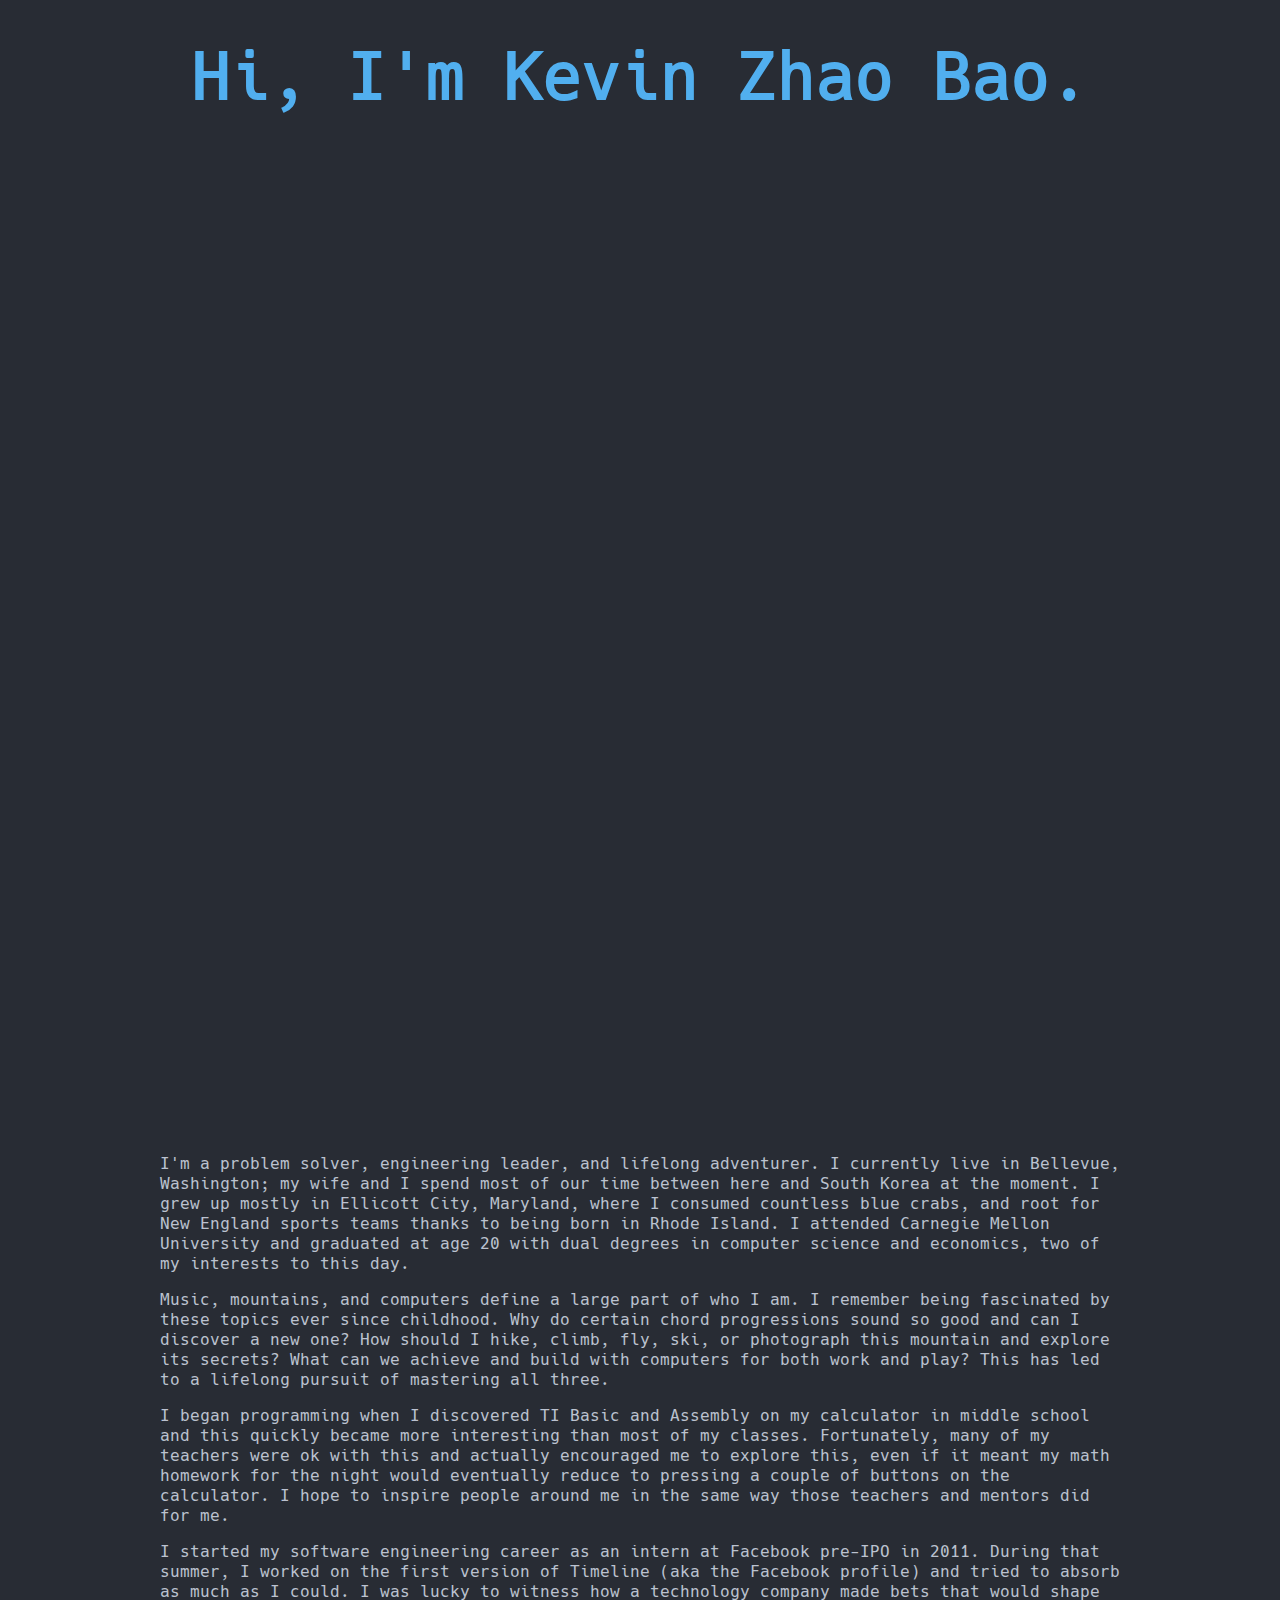
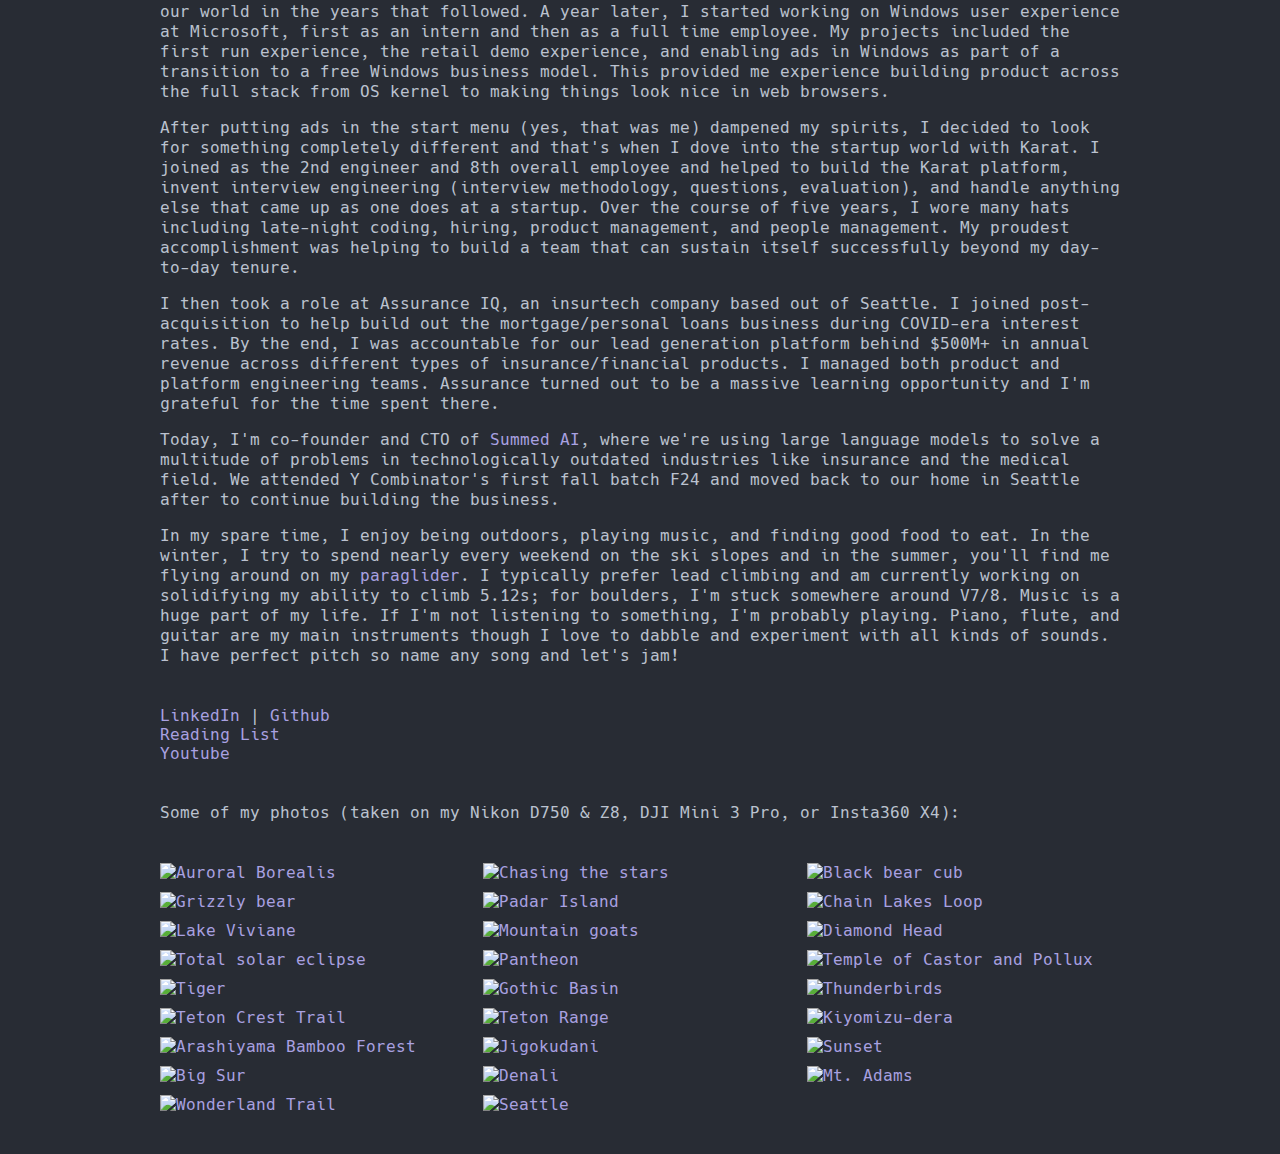
==== commit 757c8e46: "Updated bio" ====
--- a/index.html
+++ b/index.html
@@ -75,7 +75,7 @@
         </p>
 
         <p>
-          Today, I'm co-founder and CTO of <a href="https://www.summed.ai">Summed AI</a>, where we're taking on the insurance industry. Drawing from our experiences at Assurance, my co-founders and I saw an opportunity to use large language models to solve a multitude of problems in this space. We attended Y Combinator's first fall batch F24 and moved back to our home in Seattle after to continue building the business.
+          Today, I'm co-founder and CTO of <a href="https://www.summed.ai">Summed AI</a>, where we're using large language models to solve a multitude of problems in technologically outdated industries like insurance and the medical field. We attended Y Combinator's first fall batch F24 and moved back to our home in Seattle after to continue building the business.
         </p>
 
         <p>
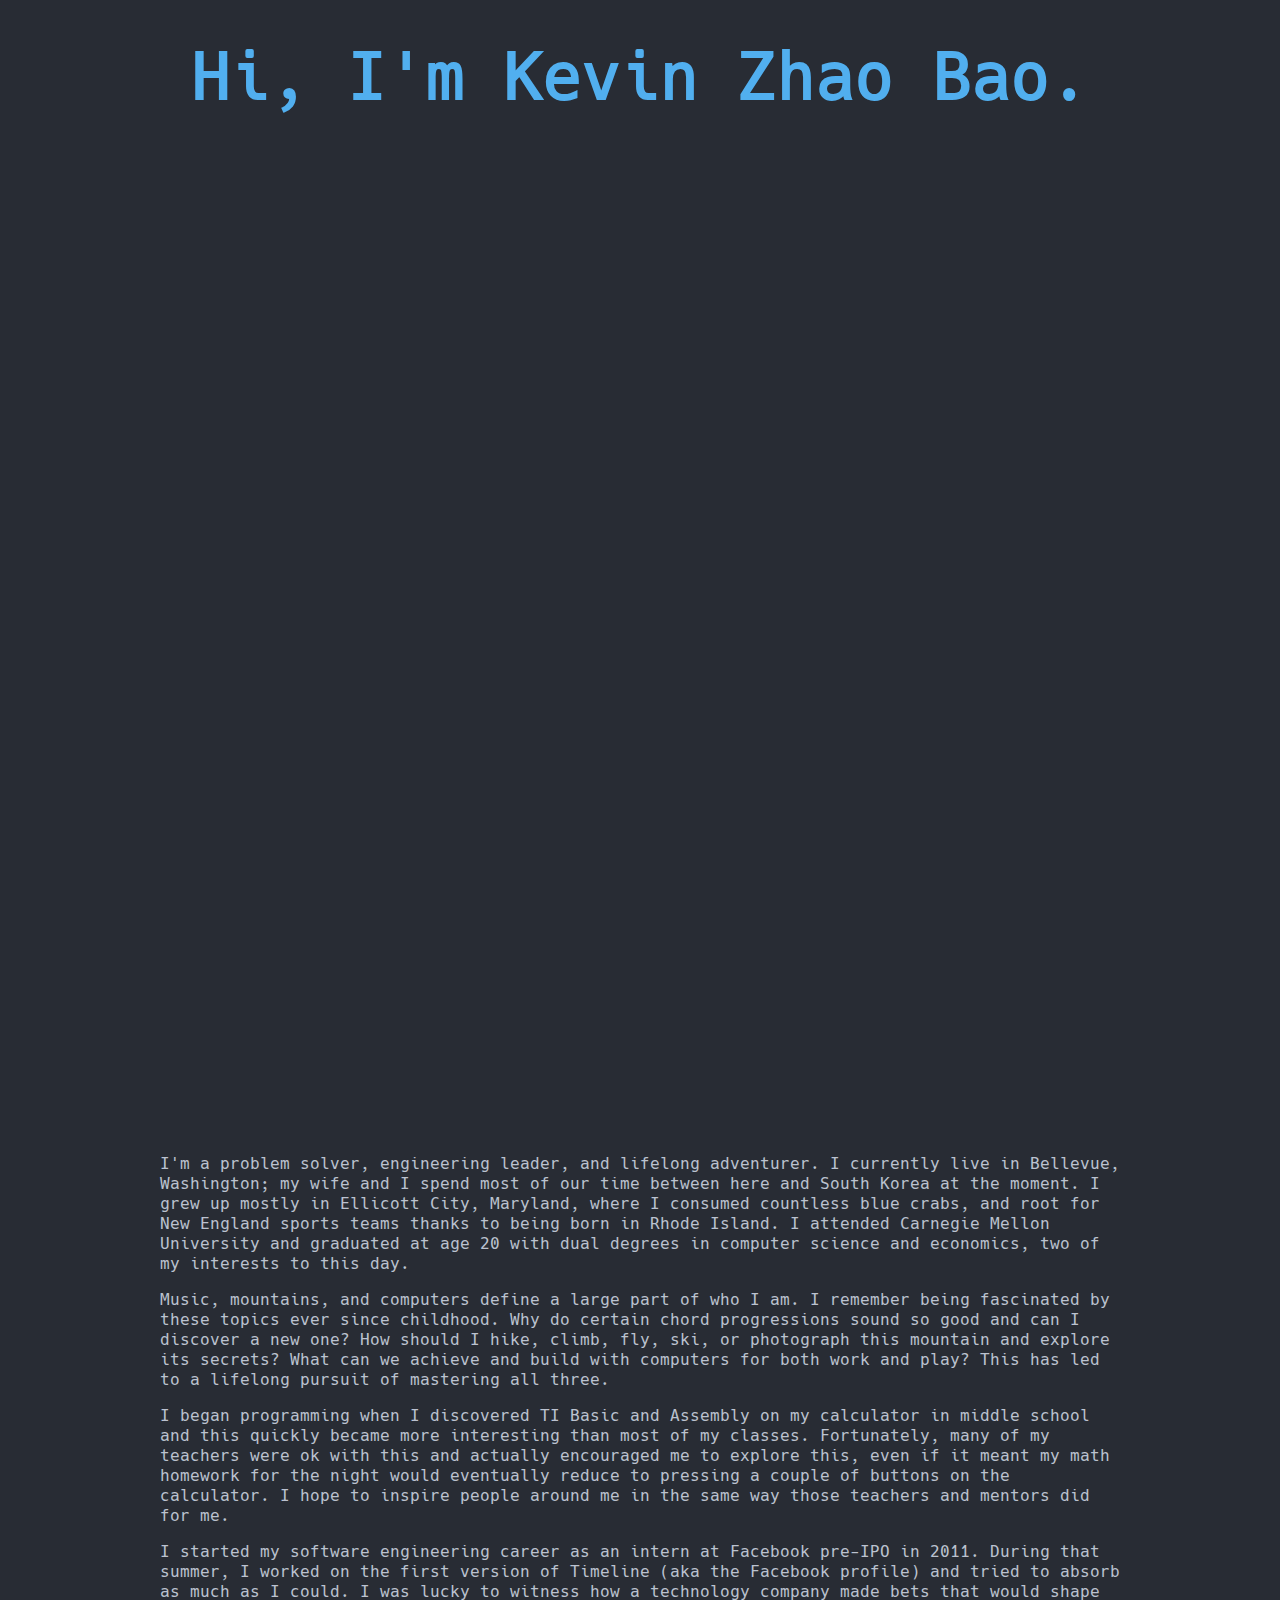
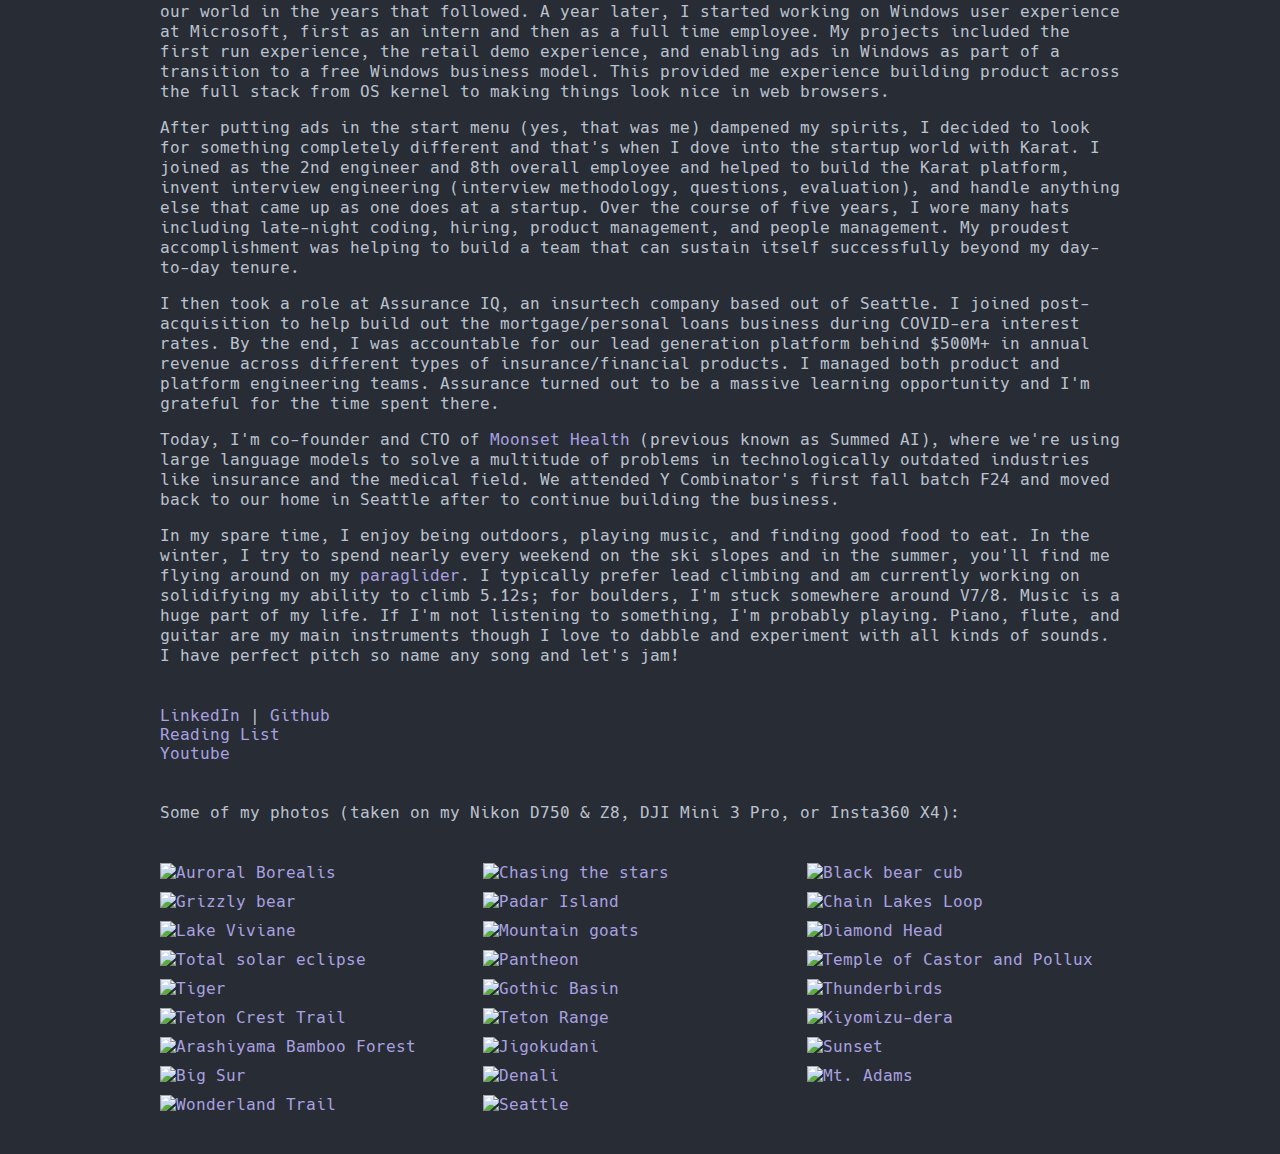
==== commit 485d74ea: "moonset" ====
--- a/index.html
+++ b/index.html
@@ -75,7 +75,7 @@
         </p>
 
         <p>
-          Today, I'm co-founder and CTO of <a href="https://www.summed.ai">Summed AI</a>, where we're using large language models to solve a multitude of problems in technologically outdated industries like insurance and the medical field. We attended Y Combinator's first fall batch F24 and moved back to our home in Seattle after to continue building the business.
+          Today, I'm co-founder and CTO of <a href="https://www.moonsethealth.com">Moonset Health</a> (previous known as Summed AI), where we're using large language models to solve a multitude of problems in technologically outdated industries like insurance and the medical field. We attended Y Combinator's first fall batch F24 and moved back to our home in Seattle after to continue building the business.
         </p>
 
         <p>
